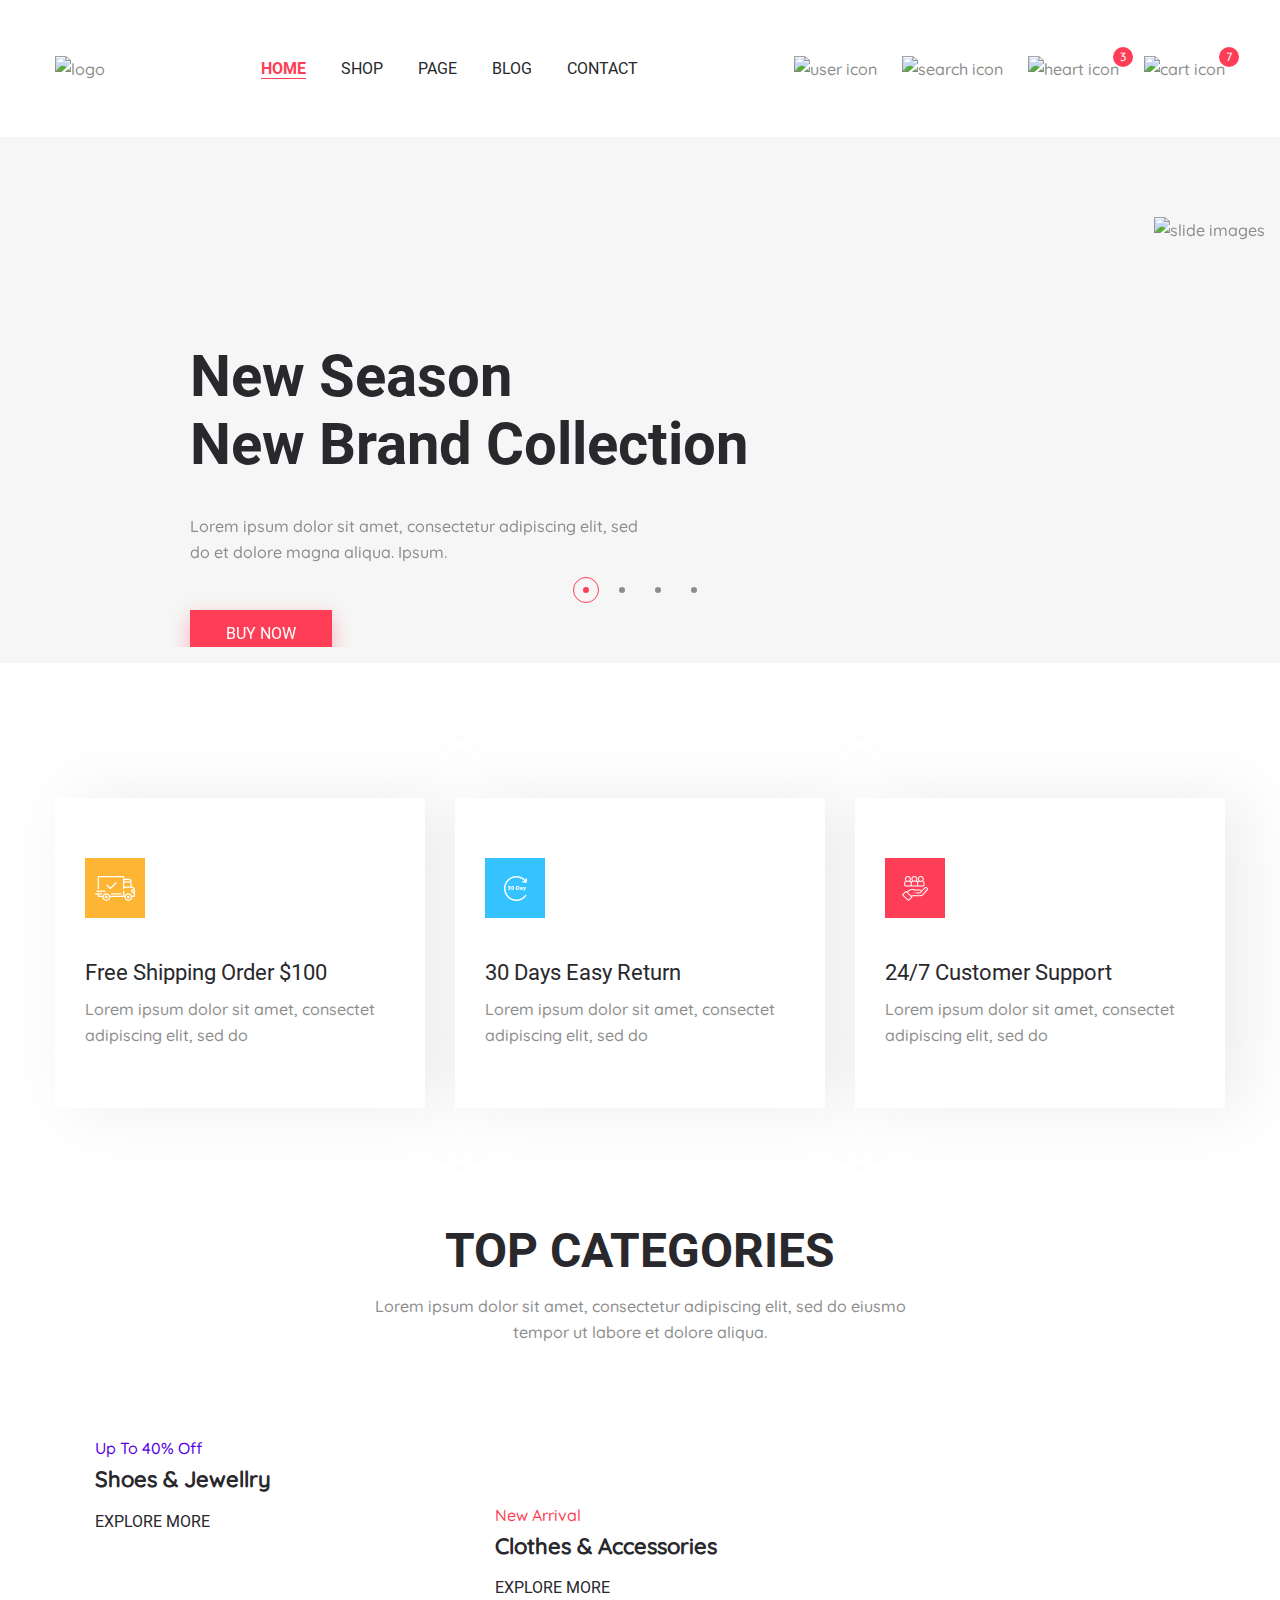
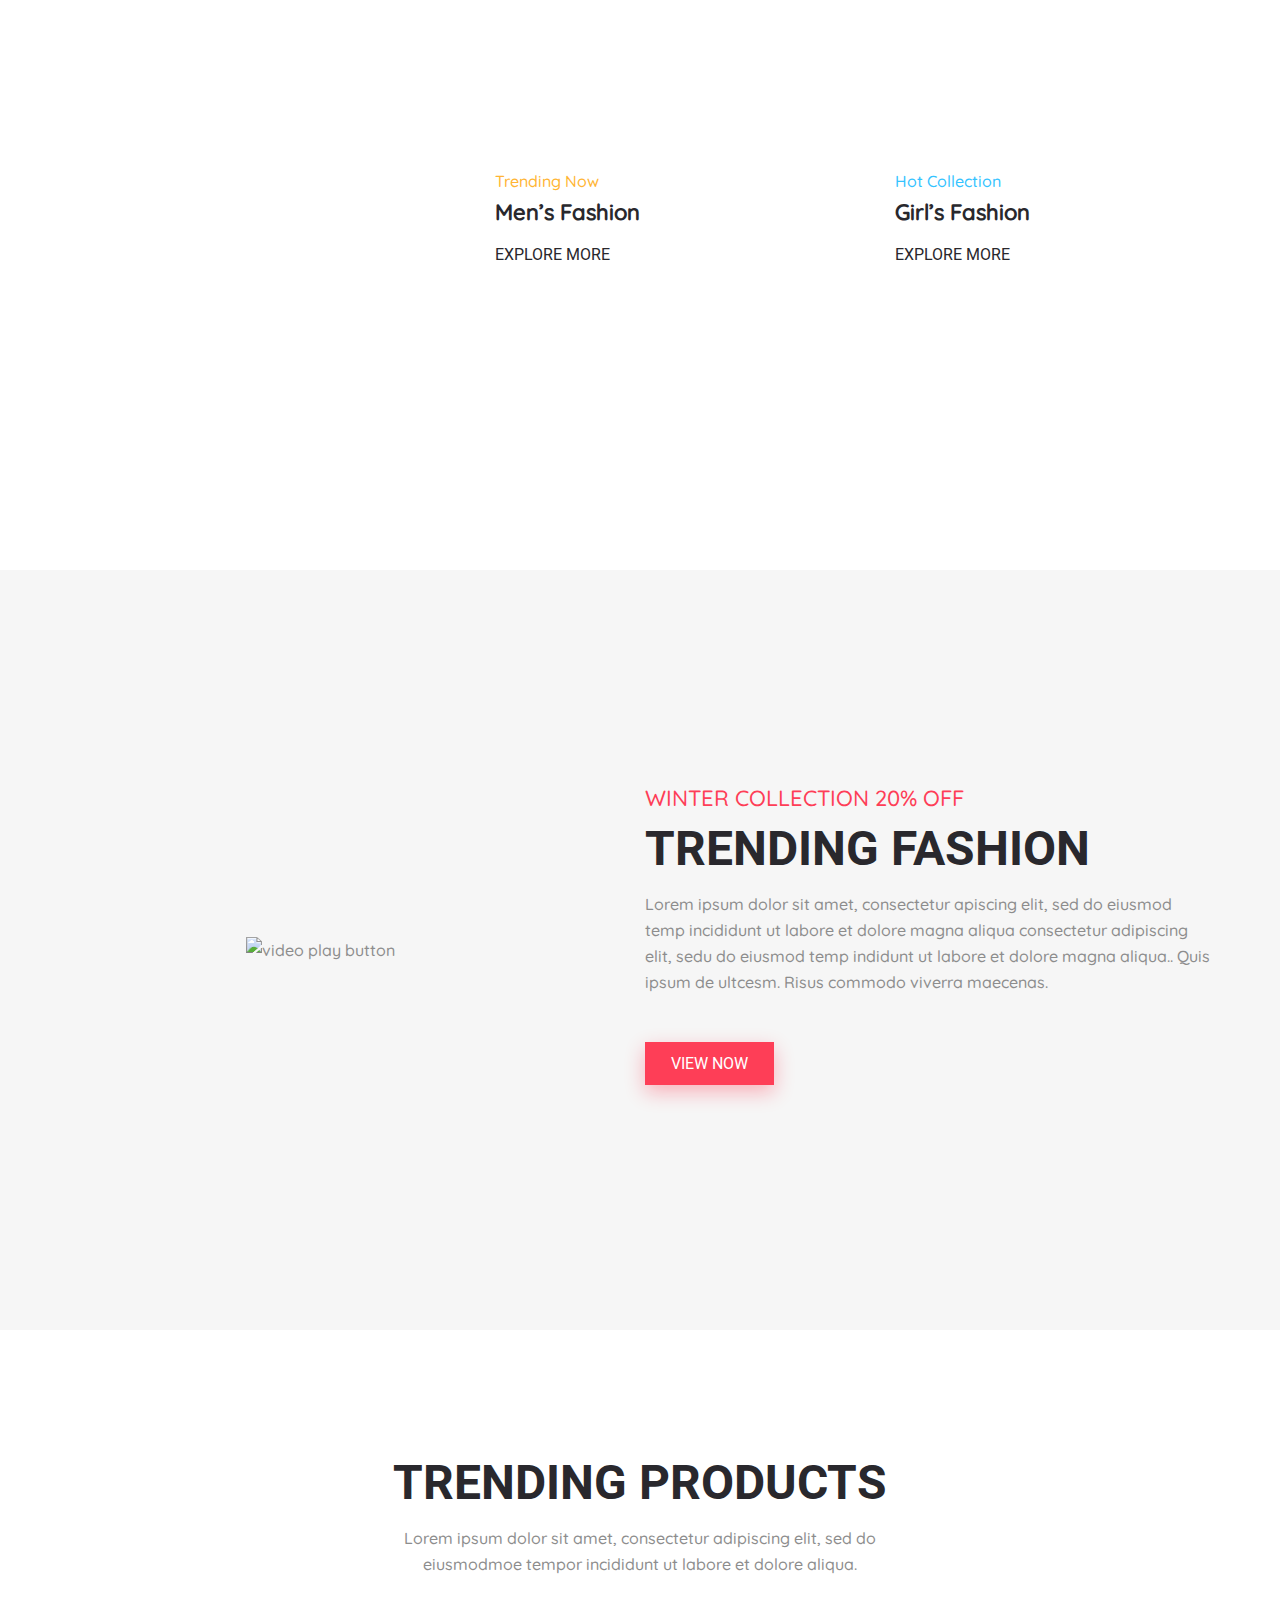
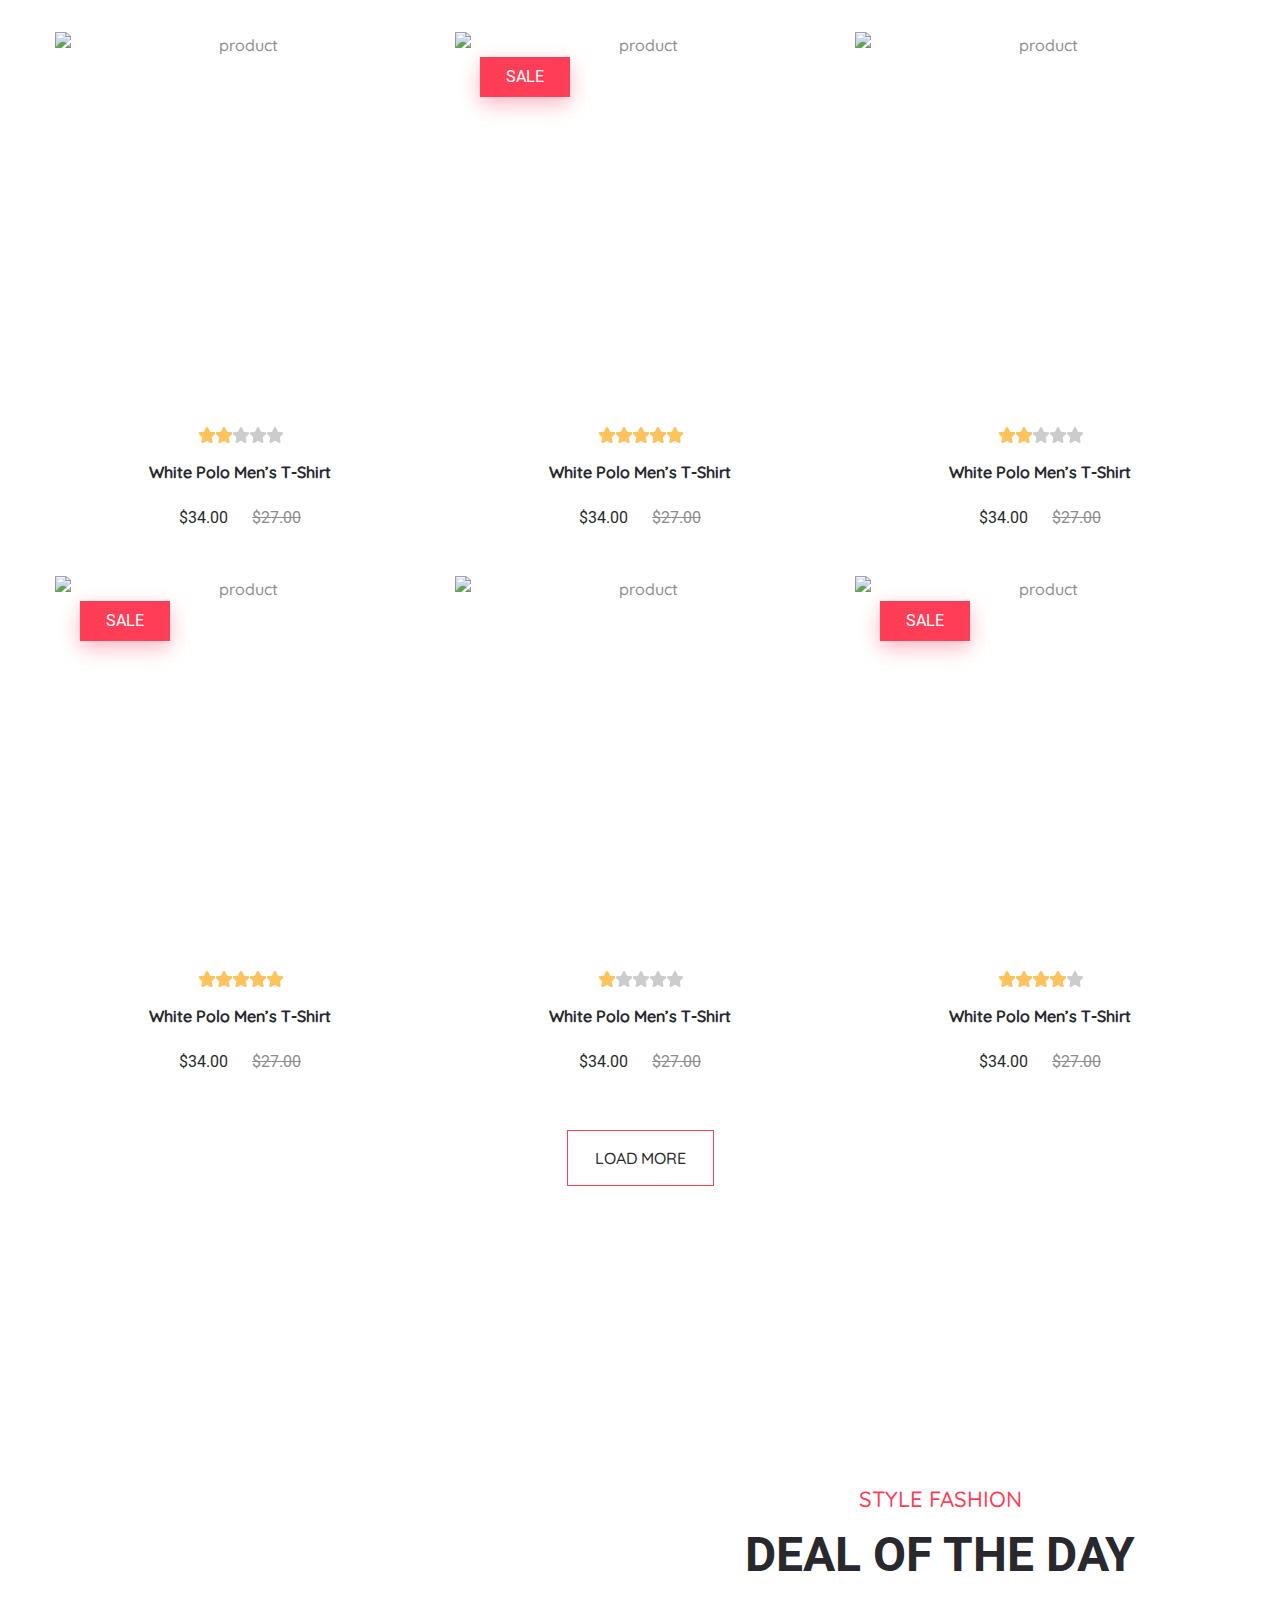
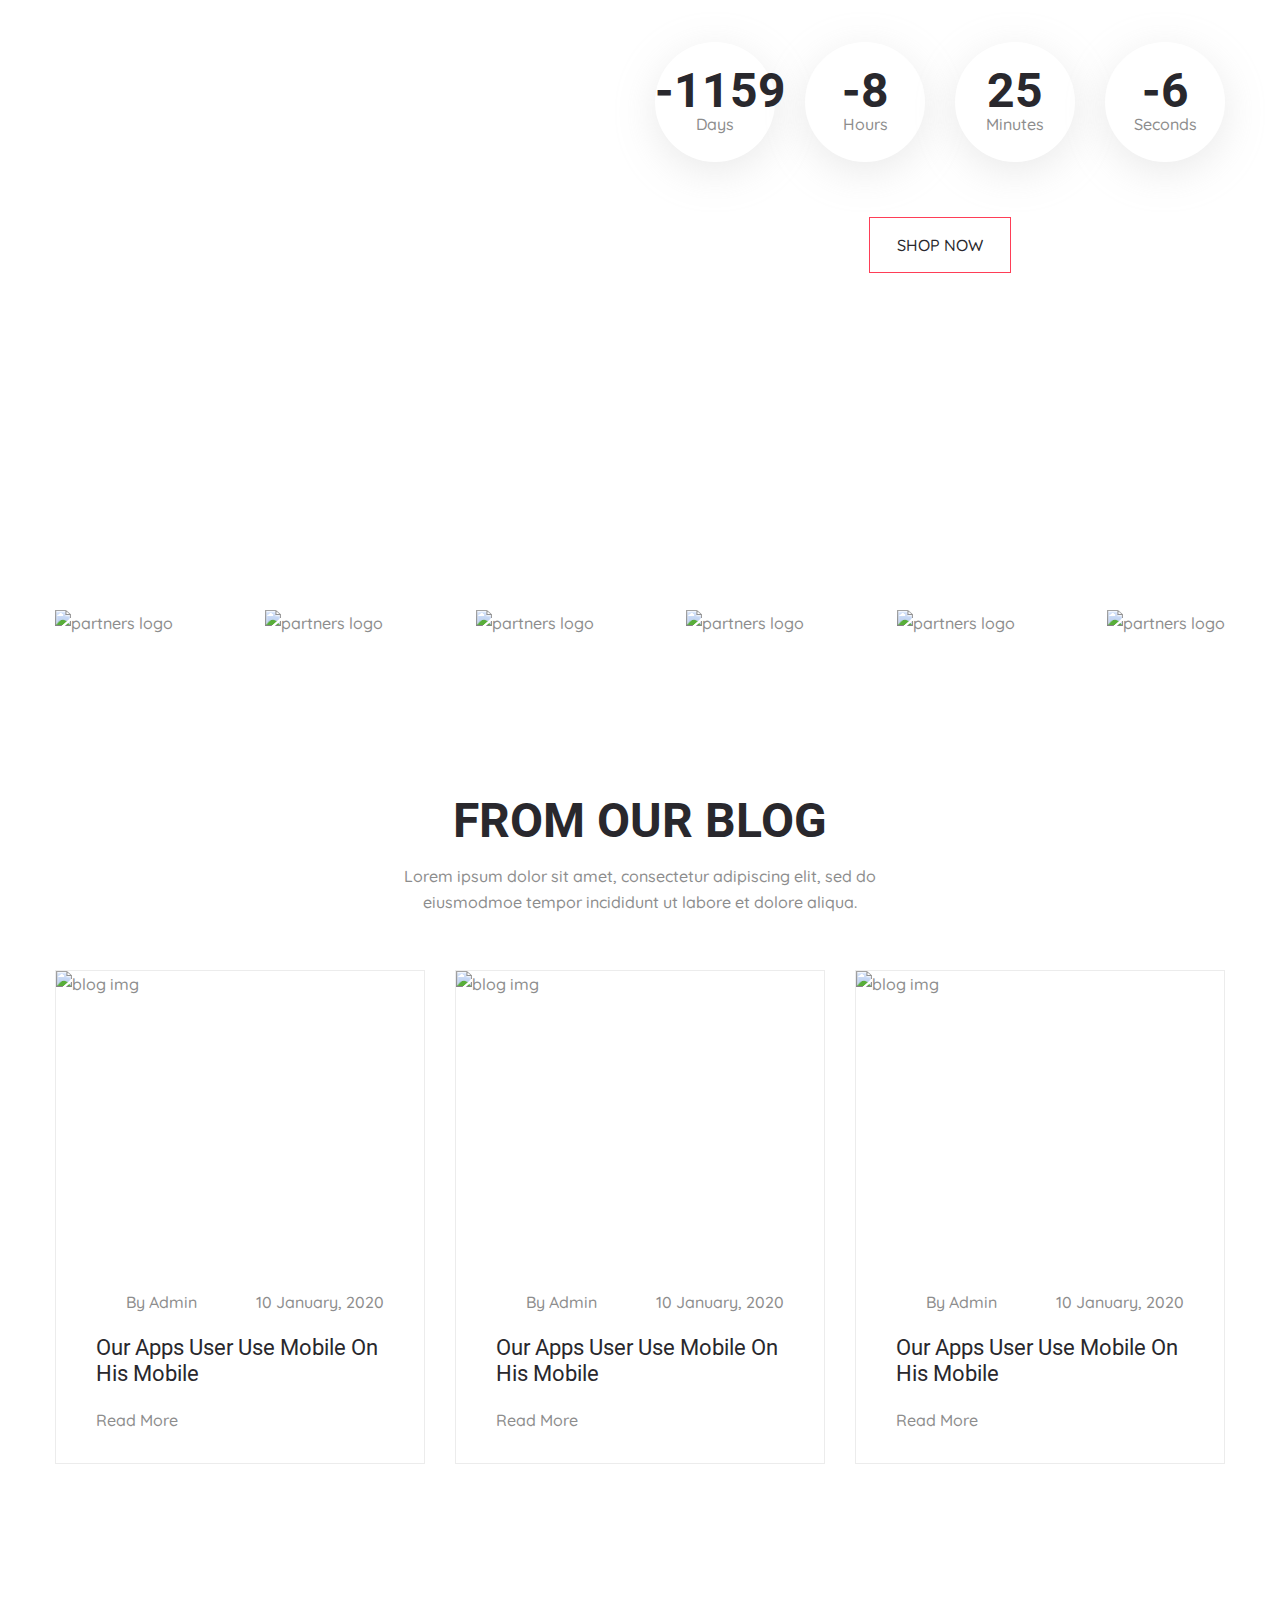
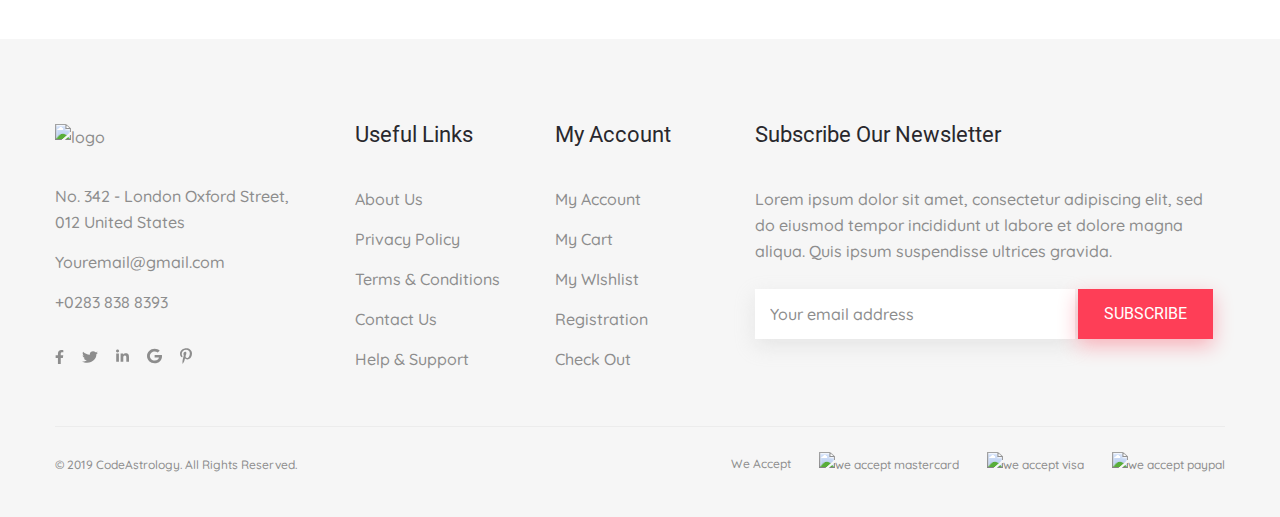
==== index.html @ f3ef9770 "Add files" ====
<!DOCTYPE html>
<html lang="en">

<head>
  <meta charset="UTF-8">
  <meta http-equiv="X-UA-Compatible" content="IE=edge">
  <meta name="viewport" content="width=device-width, initial-scale=1.0">
  <title>Document</title>
  <link rel="stylesheet" href="css/index.min.css">
</head>

<body>

  <header class="header">
  <div class="container">
    <div class="header__inner">
      <a class="logo" href="#">
        <img class="logo__img" src="images/logo.png" alt="logo">
      </a>
      <nav class="menu">
      <button class="menu__btn">
      <span></span>
      </button>
        <ul class="menu__list">
          <li class="menu__list-item">
            <a class="menu__list-link menu__list-link--active" href="#">HOME</a>
          </li>
          <li class="menu__list-item">
            <a class="menu__list-link" href="#">SHOP</a>
          </li>
          <li class="menu__list-item">
            <a class="menu__list-link" href="#">PAGE</a>
          </li>
          <li class="menu__list-item">
            <a class="menu__list-link" href="#">BLOG</a>
          </li>
          <li class="menu__list-item">
            <a class="menu__list-link" href="#">CONTACT</a>
          </li>
        </ul>
      </nav>
      <div class="user-nav">
        <a class="user-nav__link" href="#">
          <img class="user-nav__link-img" src="images/icon/user.svg" alt="user icon">
        </a>
        <a class="user-nav__link" href="#">
          <img class="user-nav__link-img" src="images/icon/search.svg" alt="search icon">
        </a>
        <a class="user-nav__link" href="#">
          <img class="user-nav__link-img" src="images/icon/heart.svg" alt="heart icon">
          <span class="user-nav__num">3</span>
        </a>
        <a class="user-nav__link" href="#">
          <img class="user-nav__link-img" src="images/icon/cart.svg" alt="cart icon">
          <span class="user-nav__num">7</span>
        </a>
      </div>
    </div>
  </div>
</header>
 

  
  <main class="main">
     <section class="top-slider">
      <div class="container top-slider__container">
        <div class="top-slider__inner">
          <div class="top-slider__item">
            <div class="top-slider__content">
              <h3 class="top-slider__title">
                New Season<br>
                New Brand Collection
              </h3>
              <p class="top-slider__text">
                Lorem ipsum dolor sit amet, consectetur adipiscing elit, sed do
                et dolore magna aliqua. Ipsum.
              </p>
              <a class="top-slider__link " href="#">
                BUY NOW
              </a>
            </div>
            <img class="top-slider__img" src="images/slider/foto.png" alt="slide images">
          </div>
          <div class="top-slider__item">
            <div class="top-slider__content">
              <h3 class="top-slider__title">
                New Season<br>
                New Brand Collection
              </h3>
              <p class="top-slider__text">
                Lorem ipsum dolor sit amet, consectetur adipiscing elit, sed do
                et dolore magna aliqua. Ipsum.
              </p>
              <a class="top-slider__link " href="#">
                BUY NOW
              </a>
            </div>
            <img class="top-slider__img" src="images/slider/foto.png" alt="slide images">
          </div>
          <div class="top-slider__item">
            <div class="top-slider__content">
              <h3 class="top-slider__title">
                New Season<br>
                New Brand Collection
              </h3>
              <p class="top-slider__text">
                Lorem ipsum dolor sit amet, consectetur adipiscing elit, sed do
                et dolore magna aliqua. Ipsum.
              </p>
              <a class="top-slider__link " href="#">
                BUY NOW
              </a>
            </div>
            <img class="top-slider__img" src="images/slider/foto.png" alt="slide images">
          </div>
          <div class="top-slider__item">
            <div class="top-slider__content">
              <h3 class="top-slider__title">
                New Season<br>
                New Brand Collection
              </h3>
              <p class="top-slider__text">
                Lorem ipsum dolor sit amet, consectetur adipiscing elit, sed do
                et dolore magna aliqua. Ipsum.
              </p>
              <a class="top-slider__link " href="#">
                BUY NOW
              </a>
            </div>
            <img class="top-slider__img" src="images/slider/foto.png" alt="slide images">
          </div>
        </div>
      </div>
    </section>
    <section class="categories-info">
      <div class="categories-info__inner">
        <div class="container">
          <div class="info">
            <div class="info__item">
              <svg width="60px" height="60px">
                <path fill-rule="evenodd" fill="rgb(255, 181, 52)"
                  d="M-0.000,-0.000 L60.000,-0.000 L60.000,60.000 L-0.000,60.000 L-0.000,-0.000 Z" />
                <path fill-rule="evenodd" fill="rgb(255, 255, 255)"
                  d="M36.011,35.162 C36.357,35.162 36.637,35.439 36.637,35.781 C36.637,36.123 36.357,36.400 36.011,36.400 L26.657,36.400 C26.312,36.400 26.031,36.123 26.031,35.781 C26.031,35.439 26.312,35.162 26.657,35.162 L36.011,35.162 ZM25.321,31.119 C25.161,31.119 25.001,31.058 24.878,30.937 L21.538,27.637 C21.293,27.395 21.293,27.003 21.538,26.761 C21.782,26.519 22.179,26.519 22.424,26.761 L25.321,29.625 L30.891,24.121 C31.136,23.879 31.532,23.879 31.777,24.121 C32.022,24.363 32.022,24.755 31.777,24.996 L25.764,30.937 C25.642,31.058 25.481,31.119 25.321,31.119 ZM49.373,39.041 L47.325,39.041 C47.326,39.054 47.327,39.068 47.327,39.082 C47.327,41.243 45.547,43.001 43.360,43.001 C41.172,43.001 39.393,41.243 39.393,39.082 C39.393,39.068 39.394,39.054 39.394,39.041 L25.278,39.041 C25.279,39.054 25.280,39.068 25.280,39.082 C25.280,41.243 23.500,43.001 21.313,43.001 C19.125,43.001 17.346,41.243 17.346,39.082 C17.346,39.068 17.347,39.054 17.347,39.041 L13.964,39.041 C13.250,39.041 12.669,38.467 12.669,37.761 L12.669,36.400 L10.623,36.400 C10.277,36.400 9.997,36.123 9.997,35.781 C9.997,35.439 10.277,35.162 10.623,35.162 L16.636,35.162 C16.982,35.162 17.262,35.439 17.262,35.781 C17.262,36.123 16.982,36.400 16.636,36.400 L13.922,36.400 L13.922,37.761 C13.922,37.785 13.941,37.803 13.964,37.803 L17.564,37.803 C18.102,36.268 19.579,35.162 21.313,35.162 C23.047,35.162 24.524,36.268 25.061,37.803 L38.057,37.803 L38.057,33.140 C38.057,32.799 38.337,32.522 38.683,32.522 C39.029,32.522 39.310,32.799 39.310,33.140 L39.310,37.803 L39.611,37.803 C40.149,36.268 41.626,35.162 43.360,35.162 C45.094,35.162 46.571,36.268 47.109,37.803 L48.746,37.803 L48.746,35.080 L48.036,35.080 C46.954,35.080 46.074,34.210 46.074,33.140 L46.074,31.820 C46.074,31.478 46.354,31.201 46.700,31.201 L48.648,31.201 C48.383,30.389 47.611,29.799 46.702,29.798 C46.701,29.798 46.700,29.798 46.700,29.798 C46.699,29.798 46.699,29.798 46.698,29.798 L39.310,29.798 L39.310,30.500 C39.310,30.842 39.029,31.119 38.683,31.119 C38.337,31.119 38.057,30.842 38.057,30.500 L38.057,19.277 C38.057,19.255 38.038,19.236 38.015,19.236 L13.964,19.236 C13.941,19.236 13.922,19.255 13.922,19.277 L13.922,30.499 C13.922,30.842 13.641,31.119 13.296,31.119 C12.950,31.119 12.669,30.842 12.669,30.499 L12.669,19.277 C12.669,18.572 13.250,17.998 13.964,17.998 L38.015,17.998 C38.729,17.998 39.310,18.572 39.310,19.277 L39.310,20.639 L44.028,20.639 C45.478,20.639 46.659,21.805 46.659,23.239 L46.659,23.898 C46.659,24.196 46.446,24.444 46.163,24.504 L47.199,28.597 C48.782,28.836 49.999,30.190 49.999,31.820 L49.999,38.422 C49.999,38.763 49.719,39.041 49.373,39.041 ZM21.313,36.400 C19.816,36.400 18.599,37.603 18.599,39.082 C18.599,40.561 19.816,41.763 21.313,41.763 C22.809,41.763 24.027,40.561 24.027,39.082 C24.027,37.603 22.809,36.400 21.313,36.400 ZM43.360,36.400 C41.863,36.400 40.646,37.603 40.646,39.082 C40.646,40.561 41.863,41.763 43.360,41.763 C44.856,41.763 46.074,40.561 46.074,39.082 C46.074,37.603 44.856,36.400 43.360,36.400 ZM45.406,23.239 C45.406,22.487 44.788,21.877 44.028,21.877 L39.310,21.877 L39.310,23.279 L45.406,23.279 L45.406,23.239 ZM44.875,24.517 L39.310,24.517 L39.310,28.561 L45.898,28.561 L44.875,24.517 ZM48.746,32.439 L47.327,32.439 L47.327,33.140 C47.327,33.527 47.645,33.842 48.036,33.842 L48.746,33.842 L48.746,32.439 ZM43.360,40.361 C42.646,40.361 42.065,39.787 42.065,39.082 C42.065,38.376 42.646,37.803 43.360,37.803 C44.074,37.803 44.654,38.376 44.654,39.082 C44.654,39.787 44.074,40.361 43.360,40.361 ZM21.313,40.361 C20.599,40.361 20.018,39.787 20.018,39.082 C20.018,38.376 20.599,37.803 21.313,37.803 C22.027,37.803 22.607,38.376 22.607,39.082 C22.607,39.787 22.027,40.361 21.313,40.361 ZM20.603,33.140 C20.603,33.482 20.322,33.760 19.977,33.760 L11.959,33.760 C11.613,33.760 11.333,33.482 11.333,33.140 C11.333,32.799 11.613,32.522 11.959,32.522 L19.977,32.522 C20.322,32.522 20.603,32.799 20.603,33.140 Z" />
              </svg>
              <h5 class="info__item-title">
                Free Shipping Order $100
              </h5>
              <p class="info__item-text">
                Lorem ipsum dolor sit amet, consectet adipiscing elit, sed do
              </p>
            </div>
            <div class="info__item">
              <svg width="60px" height="60px">
                <path fill-rule="evenodd" fill="rgb(52, 195, 255)"
                  d="M-0.000,-0.000 L60.000,-0.000 L60.000,60.000 L-0.000,60.000 L-0.000,-0.000 Z" />
                <path fill-rule="evenodd" fill="rgb(255, 255, 255)"
                  d="M25.707,30.720 C25.707,31.424 25.050,31.834 24.096,31.834 C23.549,31.834 23.094,31.701 22.853,31.546 L23.067,30.776 C23.214,30.848 23.620,31.020 24.014,31.020 C24.370,31.020 24.622,30.914 24.622,30.654 C24.622,30.388 24.321,30.244 23.998,30.244 L23.538,30.244 L23.538,29.507 L23.981,29.507 C24.222,29.507 24.535,29.429 24.535,29.197 C24.535,29.025 24.359,28.909 24.025,28.909 C23.680,28.909 23.308,29.064 23.165,29.142 L22.946,28.399 C23.198,28.244 23.697,28.100 24.255,28.100 C25.077,28.100 25.587,28.488 25.587,29.025 C25.587,29.413 25.373,29.712 24.891,29.867 L24.891,29.878 C25.335,29.933 25.707,30.255 25.707,30.720 ZM27.684,31.834 C26.616,31.834 26.189,30.953 26.189,29.967 C26.189,28.986 26.616,28.100 27.690,28.100 C28.764,28.100 29.191,28.986 29.191,29.967 C29.191,30.953 28.764,31.834 27.690,31.834 L27.684,31.834 ZM28.161,29.967 C28.161,29.202 27.975,28.859 27.690,28.859 C27.405,28.859 27.219,29.202 27.219,29.967 C27.219,30.731 27.405,31.080 27.690,31.080 L27.695,31.080 C27.975,31.080 28.161,30.731 28.161,29.967 ZM31.974,31.812 C31.426,31.812 31.081,31.779 30.878,31.746 L30.878,28.083 C31.234,28.028 31.700,28.000 32.176,28.000 C32.954,28.000 33.431,28.116 33.836,28.377 C34.269,28.653 34.570,29.108 34.570,29.790 C34.570,30.565 34.252,31.036 33.891,31.314 C33.436,31.662 32.751,31.812 31.974,31.812 ZM32.275,28.792 C32.083,28.792 31.968,28.809 31.913,28.820 L31.913,30.997 C31.974,31.009 32.078,31.009 32.154,31.009 C32.910,31.020 33.464,30.660 33.464,29.845 C33.464,29.103 32.943,28.792 32.275,28.792 ZM36.137,29.668 C35.835,29.668 35.496,29.784 35.320,29.883 L35.140,29.230 C35.315,29.136 35.715,28.975 36.317,28.975 C37.243,28.975 37.638,29.446 37.638,30.177 L37.638,31.092 C37.638,31.380 37.654,31.645 37.682,31.768 L36.750,31.768 L36.695,31.535 L36.674,31.535 C36.476,31.757 36.191,31.834 35.885,31.834 C35.293,31.834 34.942,31.419 34.942,30.976 C34.942,30.244 35.589,29.906 36.608,29.906 L36.608,29.889 C36.608,29.790 36.542,29.668 36.137,29.668 ZM35.967,30.875 C35.967,31.031 36.071,31.120 36.263,31.120 C36.422,31.120 36.586,30.997 36.630,30.837 C36.641,30.792 36.641,30.737 36.641,30.687 L36.641,30.538 C36.186,30.538 35.967,30.654 35.967,30.875 ZM37.928,29.041 L39.084,29.041 L39.440,30.222 C39.484,30.377 39.538,30.598 39.577,30.731 L39.599,30.731 C39.637,30.587 39.681,30.366 39.714,30.222 L39.982,29.041 L41.111,29.041 L40.541,30.598 C40.042,31.978 39.747,32.372 39.451,32.616 C39.122,32.887 38.771,32.976 38.481,32.998 L38.289,32.123 C38.382,32.117 38.498,32.089 38.624,32.045 C38.760,32.000 38.908,31.879 38.974,31.801 C39.007,31.763 39.029,31.712 39.029,31.673 C39.029,31.640 39.023,31.596 38.985,31.513 L37.928,29.041 ZM41.692,24.719 L37.458,24.407 L37.564,22.940 L39.415,23.077 C37.361,20.795 34.450,19.470 31.358,19.470 C25.346,19.470 20.454,24.417 20.454,30.498 C20.454,36.580 25.346,41.528 31.358,41.528 C34.994,41.528 38.379,39.698 40.416,36.632 L41.623,37.453 C39.316,40.926 35.479,42.999 31.358,42.999 C24.544,42.999 19.000,37.392 19.000,30.498 C19.000,23.606 24.544,17.998 31.358,17.998 C34.832,17.998 38.104,19.472 40.428,22.016 L40.549,20.331 L42.000,20.438 L41.692,24.719 Z" />
              </svg>
              <h5 class="info__item-title">
                30 Days Easy Return
              </h5>
              <p class="info__item-text">
                Lorem ipsum dolor sit amet, consectet adipiscing elit, sed do
              </p>
            </div>
            <div class="info__item">
              <svg width="60px" height="60px">
                <path fill-rule="evenodd" fill="rgb(254, 62, 87)"
                  d="M0.000,-0.000 L60.000,-0.000 L60.000,60.000 L0.000,60.000 L0.000,-0.000 Z" />
                <path fill-rule="evenodd" fill="rgb(255, 255, 255)"
                  d="M42.495,32.209 L38.346,36.974 C38.155,37.194 37.936,37.389 37.694,37.553 C37.688,37.556 37.682,37.560 37.677,37.563 C37.001,37.985 36.152,38.199 35.151,38.199 L28.995,38.199 C28.571,38.199 28.143,38.222 27.721,38.271 L27.025,38.347 L27.329,38.636 C27.426,38.727 27.483,38.854 27.485,38.986 C27.488,39.119 27.435,39.251 27.339,39.346 L23.846,42.846 C23.745,42.946 23.612,42.997 23.479,42.997 C23.352,42.997 23.226,42.951 23.127,42.859 L17.161,37.313 C17.063,37.221 17.006,37.095 17.003,36.962 C17.000,36.829 17.051,36.700 17.146,36.605 L20.673,33.029 C20.768,32.933 20.902,32.877 21.039,32.876 C21.041,32.876 21.041,32.876 21.043,32.876 C21.176,32.876 21.305,32.927 21.401,33.018 L22.126,33.706 C22.404,33.323 22.845,32.801 23.448,32.319 C24.932,31.137 26.688,30.774 28.526,31.271 C29.231,31.461 29.975,31.557 30.738,31.557 L34.784,31.557 C35.373,31.557 35.893,31.784 36.248,32.197 C36.321,32.281 36.387,32.372 36.444,32.468 L39.334,29.676 C39.757,29.262 40.325,29.052 40.932,29.082 C41.465,29.109 41.995,29.326 42.384,29.676 C43.160,30.376 43.205,31.393 42.495,32.209 ZM21.055,34.082 L18.239,36.936 L23.466,41.796 L26.251,39.006 L21.055,34.082 ZM41.691,30.411 C41.275,30.036 40.531,29.920 40.056,30.384 L36.727,33.601 C36.712,34.081 36.543,34.531 36.245,34.873 C35.887,35.284 35.363,35.511 34.768,35.511 L31.246,35.511 C30.963,35.511 30.734,35.288 30.734,35.011 C30.734,34.736 30.963,34.512 31.246,34.512 L34.768,34.512 C35.066,34.512 35.300,34.416 35.465,34.226 C35.618,34.052 35.705,33.799 35.705,33.533 C35.705,33.171 35.511,32.556 34.784,32.556 L30.738,32.556 C29.883,32.556 29.047,32.447 28.253,32.233 C26.727,31.820 25.328,32.110 24.095,33.093 C23.502,33.566 23.092,34.087 22.870,34.409 L26.075,37.446 L27.605,37.278 C28.064,37.226 28.532,37.200 28.995,37.200 L35.151,37.200 C35.949,37.200 36.611,37.041 37.118,36.728 C37.284,36.614 37.435,36.479 37.567,36.328 L41.715,31.562 C42.195,31.012 41.906,30.604 41.691,30.411 ZM29.275,35.499 C29.236,35.508 29.196,35.513 29.157,35.513 C28.926,35.513 28.716,35.357 28.660,35.127 L28.655,35.106 C28.591,34.838 28.762,34.569 29.037,34.507 C29.312,34.444 29.587,34.611 29.651,34.879 L29.656,34.899 C29.720,35.168 29.550,35.436 29.275,35.499 ZM38.315,28.533 L33.332,28.533 C33.060,28.533 32.809,28.448 32.605,28.301 C32.401,28.448 32.150,28.533 31.879,28.533 L26.896,28.533 C26.624,28.533 26.373,28.448 26.169,28.301 C25.964,28.448 25.713,28.533 25.442,28.533 L20.459,28.533 C19.777,28.533 19.221,27.991 19.221,27.324 L19.221,25.056 C19.221,24.037 19.805,23.151 20.680,22.715 C20.256,22.216 20.001,21.576 20.001,20.878 C20.001,19.291 21.324,17.998 22.950,17.998 C24.577,17.998 25.900,19.291 25.900,20.878 C25.900,21.576 25.645,22.216 25.222,22.714 C25.599,22.903 25.923,23.176 26.169,23.507 C26.414,23.176 26.738,22.903 27.116,22.715 C26.692,22.216 26.437,21.576 26.437,20.878 C26.437,19.291 27.760,17.998 29.387,17.998 C31.013,17.998 32.337,19.291 32.337,20.878 C32.337,21.576 32.082,22.216 31.658,22.714 C32.036,22.903 32.359,23.176 32.605,23.507 C32.851,23.176 33.174,22.903 33.552,22.714 C33.128,22.216 32.873,21.576 32.873,20.878 C32.873,19.291 34.197,17.998 35.823,17.998 C37.450,17.998 38.773,19.291 38.773,20.878 C38.773,21.576 38.518,22.216 38.094,22.714 C38.969,23.151 39.553,24.036 39.553,25.055 L39.553,27.324 C39.553,27.991 38.997,28.533 38.315,28.533 ZM22.951,18.997 C21.888,18.997 21.024,19.841 21.024,20.878 C21.024,21.916 21.888,22.760 22.951,22.760 C24.013,22.760 24.878,21.916 24.878,20.878 C24.878,19.841 24.013,18.997 22.951,18.997 ZM25.658,25.055 C25.658,24.253 25.074,23.584 24.279,23.449 C23.879,23.646 23.428,23.759 22.951,23.759 C22.473,23.759 22.022,23.646 21.622,23.449 C20.828,23.584 20.244,24.253 20.244,25.055 L20.244,27.324 C20.244,27.440 20.340,27.535 20.459,27.535 L25.442,27.535 C25.561,27.535 25.658,27.440 25.658,27.324 L25.658,25.055 ZM29.387,18.997 C28.324,18.997 27.460,19.841 27.460,20.878 C27.460,21.916 28.324,22.760 29.387,22.760 C30.450,22.760 31.314,21.916 31.314,20.878 C31.314,19.841 30.450,18.997 29.387,18.997 ZM32.094,25.055 C32.094,24.253 31.510,23.584 30.715,23.449 C30.316,23.646 29.865,23.759 29.387,23.759 C28.909,23.759 28.458,23.646 28.059,23.449 C27.264,23.584 26.680,24.253 26.680,25.055 L26.680,27.324 C26.680,27.440 26.777,27.535 26.896,27.535 L31.879,27.535 C31.997,27.535 32.094,27.440 32.094,27.324 L32.094,25.055 ZM35.823,18.997 C34.761,18.997 33.896,19.841 33.896,20.878 C33.896,21.916 34.761,22.760 35.823,22.760 C36.886,22.760 37.750,21.916 37.750,20.878 C37.750,19.841 36.886,18.997 35.823,18.997 ZM38.530,25.055 C38.530,24.253 37.946,23.584 37.152,23.449 C36.752,23.646 36.301,23.759 35.823,23.759 C35.346,23.759 34.894,23.646 34.495,23.449 C33.700,23.584 33.116,24.253 33.117,25.055 L33.117,27.324 C33.117,27.440 33.213,27.535 33.332,27.535 L38.315,27.535 C38.433,27.535 38.530,27.440 38.530,27.324 L38.530,25.055 Z" />
              </svg>
              <h5 class="info__item-title">
                24/7 Customer Support
              </h5>
              <p class="info__item-text">
                Lorem ipsum dolor sit amet, consectet adipiscing elit, sed do
              </p>
            </div>
          </div>
          <div class="categories">
            <h2 class="title">
              TOP CATEGORIES
            </h2>
            <div class="text">
              Lorem ipsum dolor sit amet, consectetur adipiscing elit, sed do eiusmo tempor ut labore et dolore aliqua.
            </div>
            <div class="categories__items">
              <div class="categories__item" style="background-image: url('images/content/categories/jewellry.jpg');">
                <p class="categories__item-subtitle">
                  Up To 40% Off
                </p>
                <h4 class="categories__item-title">
                  Shoes & Jewellry
                </h4>
                <a class="categories__link" href="#">
                  EXPLORE MORE
                </a>
              </div>
              <div class="categories__item" style="background-image: url('images/content/categories/accessories.jpg');">
                <p class="categories__item-subtitle">
                  New Arrival
                </p>
                <h4 class="categories__item-title">
                  Clothes & Accessories
                </h4>
                <a class="categories__link" href="#">
                  EXPLORE MORE
                </a>
              </div>
              <div class="categories__item" style="background-image: url('images/content/categories/men.jpg');">
                <p class="categories__item-subtitle">
                  Trending Now
                </p>
                <h4 class="categories__item-title">
                  Men’s Fashion
                </h4>
                <a class="categories__link" href="#">
                  EXPLORE MORE
                </a>
              </div>
              <div class="categories__item" style="background-image: url('images/content/categories/girl.jpg');">
                <p class="categories__item-subtitle">
                  Hot Collection
                </p>
                <h4 class="categories__item-title">
                  Girl’s Fashion
                </h4>
                <a class="categories__link" href="#">
                  EXPLORE MORE
                </a>
              </div>
            </div>
          </div>
        </div>
      </div>
    </section>
     <section class="video-fashion">
      <div class="container">
        <div class="video-fashion__inner">
          <div class="video-fashion__popup" style="background-image: url('images/video-fashion.jpg');">
            <a class="video-fashion__play" data-fancybox href="https://www.youtube.com/watch?v=tuPlG1DffnE">
              <img src="images/icon/play-btn.svg" alt="video play button">
            </a>
          </div>
          <div class="video-fashion__content">
            <p class="video-fashion__subtitle">
              Winter Collection 20% Off
            </p>
            <h3 class="title video-fashion__title">
              TRENDING FASHION
            </h3>
            <p class="video-fashion__text">
              Lorem ipsum dolor sit amet, consectetur apiscing elit, sed do eiusmod temp incididunt ut labore et dolore
              magna aliqua
              consectetur adipiscing elit, sedu do eiusmod temp indidunt ut labore et dolore magna aliqua.. Quis ipsum
              de ultcesm.
              Risus commodo viverra maecenas.
            </p>
            <a class="video-fashion__link" href="#">
              View Now
            </a>
          </div>
        </div>
      </div>
    </section>
     <section class="product">
      <div class="container">
        <h3 class="title">
          TRENDING PRODUCTS
        </h3>
        <p class="text">
          Lorem ipsum dolor sit amet, consectetur adipiscing elit, sed do eiusmodmoe tempor incididunt ut labore et
          dolore aliqua.
        </p>

        <div class="product__items">

          <div class="product-item">
            <div class="product-item__img-box">
              <img class="product-item__images" src="images/product/1.jpg" alt="product">
              <div class="product-item__link-box">
                <a class="product-item__link" href="#">
                  <svg width="19px" height="20px">
                    <path fill-rule="evenodd" fill="rgb(41, 40, 45)"
                      d="M18.709,18.219 L14.028,13.269 C15.231,11.813 15.891,9.982 15.891,8.075 C15.891,3.622 12.328,-0.002 7.947,-0.002 C3.568,-0.002 0.005,3.622 0.005,8.075 C0.005,12.529 3.568,16.153 7.947,16.153 C9.591,16.153 11.160,15.649 12.498,14.690 L17.216,19.680 C17.414,19.890 17.678,20.004 17.964,20.004 C18.232,20.004 18.486,19.899 18.680,19.710 C19.093,19.307 19.105,18.639 18.709,18.219 L18.709,18.219 ZM7.947,2.106 C11.185,2.106 13.819,4.785 13.819,8.075 C13.819,11.367 11.185,14.046 7.947,14.046 C4.711,14.046 2.078,11.367 2.078,8.075 C2.078,4.785 4.711,2.106 7.947,2.106 L7.947,2.106 Z" />
                  </svg>
                </a>
                <a class="product-item__link product-item__link--line" href="#">
                  <svg width="16px" height="20px">
                    <path fill-rule="evenodd" fill="rgb(41, 40, 45)"
                      d="M15.999,17.294 L14.854,4.396 C14.830,4.109 14.589,3.892 14.307,3.892 L11.953,3.892 C11.920,1.740 10.163,0.002 8.005,0.002 C5.847,0.002 4.090,1.740 4.057,3.892 L1.703,3.892 C1.417,3.892 1.180,4.109 1.156,4.396 L0.011,17.294 C0.011,17.311 0.007,17.327 0.007,17.343 C0.007,18.812 1.352,20.006 3.007,20.006 L13.003,20.006 C14.658,20.006 16.003,18.812 16.003,17.343 C16.003,17.327 16.003,17.311 15.999,17.294 L15.999,17.294 ZM8.005,1.106 C9.554,1.106 10.817,2.350 10.849,3.892 L5.161,3.892 C5.193,2.350 6.456,1.106 8.005,1.106 L8.005,1.106 ZM13.003,18.902 L3.007,18.902 C1.969,18.902 1.127,18.215 1.111,17.368 L2.206,5.001 L4.053,5.001 L4.053,6.678 C4.053,6.985 4.298,7.230 4.605,7.230 C4.911,7.230 5.157,6.985 5.157,6.678 L5.157,5.001 L10.849,5.001 L10.849,6.678 C10.849,6.985 11.095,7.230 11.401,7.230 C11.708,7.230 11.953,6.985 11.953,6.678 L11.953,5.001 L13.800,5.001 L14.899,17.368 C14.883,18.215 14.037,18.902 13.003,18.902 L13.003,18.902 Z" />
                  </svg>
                </a>
                <a class="product-item__link" href="#">
                  <svg width="23px" height="20px">
                    <path fill-rule="evenodd" fill="rgb(41, 40, 45)"
                      d="M16.894,-0.001 C14.470,-0.001 12.935,1.423 12.074,2.618 C11.851,2.929 11.661,3.239 11.501,3.532 C11.342,3.239 11.152,2.929 10.928,2.618 C10.068,1.423 8.533,-0.001 6.108,-0.001 C4.384,-0.001 2.810,0.697 1.675,1.964 C0.593,3.172 -0.004,4.791 -0.004,6.521 C-0.004,8.405 0.744,10.157 2.349,12.034 C3.783,13.713 5.847,15.443 8.236,17.447 C9.127,18.193 10.047,18.965 11.028,19.809 L11.057,19.834 C11.184,19.944 11.343,19.999 11.501,19.999 C11.660,19.999 11.818,19.944 11.945,19.834 L11.975,19.809 C12.955,18.965 13.876,18.193 14.766,17.447 C17.156,15.443 19.219,13.713 20.653,12.034 C22.258,10.157 23.006,8.405 23.006,6.521 C23.006,4.791 22.410,3.172 21.327,1.964 C20.192,0.696 18.618,-0.001 16.894,-0.001 ZM13.892,16.437 C13.124,17.080 12.334,17.743 11.501,18.455 C10.668,17.743 9.878,17.081 9.111,16.437 C4.434,12.516 1.345,9.926 1.345,6.521 C1.345,5.114 1.821,3.806 2.687,2.840 C3.562,1.863 4.777,1.325 6.108,1.325 C7.957,1.325 9.151,2.445 9.828,3.385 C10.435,4.228 10.752,5.078 10.860,5.404 C10.951,5.677 11.209,5.862 11.501,5.862 C11.793,5.862 12.052,5.677 12.142,5.404 C12.250,5.078 12.567,4.228 13.174,3.385 C13.851,2.445 15.046,1.325 16.894,1.325 C18.225,1.325 19.440,1.863 20.316,2.840 C21.181,3.806 21.658,5.114 21.658,6.521 C21.658,9.926 18.568,12.516 13.892,16.437 Z" />
                  </svg>
                </a>

              </div>
            </div>
            <div class="product-item__wrapper-box">
              <div class="product-item__box">
                <div class="star" data-rateyo-rating="2"></div>
                <h4 class="product-item__title">
                  White Polo Men’s T-Shirt
                </h4>
                <div class="product-item__price">
                  <div class="product-item__new-price">
                    $34.00
                  </div>
                  <div class="product-item__old-price">
                    $27.00
                  </div>
                </div>
              </div>

              <div class="product-item__content-box">
                <p class="product-item__text">
                  Lorem ipsum dolor sit amet, adipiscing elit, sed de eusmod utlitoi labore et dolore magna aliqua.
                </p>
                <button class="product-item__btn">
                  Add to cart
                </button>
              </div>
            </div>
          </div>

          <div class="product-item product-item--sale">
            <div class="product-item__img-box">
              <img class="product-item__images" src="images/product/2.jpg" alt="product">
              <div class="product-item__link-box">
                <a class="product-item__link" href="#">
                  <svg width="19px" height="20px">
                    <path fill-rule="evenodd" fill="rgb(41, 40, 45)"
                      d="M18.709,18.219 L14.028,13.269 C15.231,11.813 15.891,9.982 15.891,8.075 C15.891,3.622 12.328,-0.002 7.947,-0.002 C3.568,-0.002 0.005,3.622 0.005,8.075 C0.005,12.529 3.568,16.153 7.947,16.153 C9.591,16.153 11.160,15.649 12.498,14.690 L17.216,19.680 C17.414,19.890 17.678,20.004 17.964,20.004 C18.232,20.004 18.486,19.899 18.680,19.710 C19.093,19.307 19.105,18.639 18.709,18.219 L18.709,18.219 ZM7.947,2.106 C11.185,2.106 13.819,4.785 13.819,8.075 C13.819,11.367 11.185,14.046 7.947,14.046 C4.711,14.046 2.078,11.367 2.078,8.075 C2.078,4.785 4.711,2.106 7.947,2.106 L7.947,2.106 Z" />
                  </svg>
                </a>
                <a class="product-item__link product-item__link--line" href="#">
                  <svg width="16px" height="20px">
                    <path fill-rule="evenodd" fill="rgb(41, 40, 45)"
                      d="M15.999,17.294 L14.854,4.396 C14.830,4.109 14.589,3.892 14.307,3.892 L11.953,3.892 C11.920,1.740 10.163,0.002 8.005,0.002 C5.847,0.002 4.090,1.740 4.057,3.892 L1.703,3.892 C1.417,3.892 1.180,4.109 1.156,4.396 L0.011,17.294 C0.011,17.311 0.007,17.327 0.007,17.343 C0.007,18.812 1.352,20.006 3.007,20.006 L13.003,20.006 C14.658,20.006 16.003,18.812 16.003,17.343 C16.003,17.327 16.003,17.311 15.999,17.294 L15.999,17.294 ZM8.005,1.106 C9.554,1.106 10.817,2.350 10.849,3.892 L5.161,3.892 C5.193,2.350 6.456,1.106 8.005,1.106 L8.005,1.106 ZM13.003,18.902 L3.007,18.902 C1.969,18.902 1.127,18.215 1.111,17.368 L2.206,5.001 L4.053,5.001 L4.053,6.678 C4.053,6.985 4.298,7.230 4.605,7.230 C4.911,7.230 5.157,6.985 5.157,6.678 L5.157,5.001 L10.849,5.001 L10.849,6.678 C10.849,6.985 11.095,7.230 11.401,7.230 C11.708,7.230 11.953,6.985 11.953,6.678 L11.953,5.001 L13.800,5.001 L14.899,17.368 C14.883,18.215 14.037,18.902 13.003,18.902 L13.003,18.902 Z" />
                  </svg>
                </a>
                <a class="product-item__link" href="#">
                  <svg width="23px" height="20px">
                    <path fill-rule="evenodd" fill="rgb(41, 40, 45)"
                      d="M16.894,-0.001 C14.470,-0.001 12.935,1.423 12.074,2.618 C11.851,2.929 11.661,3.239 11.501,3.532 C11.342,3.239 11.152,2.929 10.928,2.618 C10.068,1.423 8.533,-0.001 6.108,-0.001 C4.384,-0.001 2.810,0.697 1.675,1.964 C0.593,3.172 -0.004,4.791 -0.004,6.521 C-0.004,8.405 0.744,10.157 2.349,12.034 C3.783,13.713 5.847,15.443 8.236,17.447 C9.127,18.193 10.047,18.965 11.028,19.809 L11.057,19.834 C11.184,19.944 11.343,19.999 11.501,19.999 C11.660,19.999 11.818,19.944 11.945,19.834 L11.975,19.809 C12.955,18.965 13.876,18.193 14.766,17.447 C17.156,15.443 19.219,13.713 20.653,12.034 C22.258,10.157 23.006,8.405 23.006,6.521 C23.006,4.791 22.410,3.172 21.327,1.964 C20.192,0.696 18.618,-0.001 16.894,-0.001 ZM13.892,16.437 C13.124,17.080 12.334,17.743 11.501,18.455 C10.668,17.743 9.878,17.081 9.111,16.437 C4.434,12.516 1.345,9.926 1.345,6.521 C1.345,5.114 1.821,3.806 2.687,2.840 C3.562,1.863 4.777,1.325 6.108,1.325 C7.957,1.325 9.151,2.445 9.828,3.385 C10.435,4.228 10.752,5.078 10.860,5.404 C10.951,5.677 11.209,5.862 11.501,5.862 C11.793,5.862 12.052,5.677 12.142,5.404 C12.250,5.078 12.567,4.228 13.174,3.385 C13.851,2.445 15.046,1.325 16.894,1.325 C18.225,1.325 19.440,1.863 20.316,2.840 C21.181,3.806 21.658,5.114 21.658,6.521 C21.658,9.926 18.568,12.516 13.892,16.437 Z" />
                  </svg>
                </a>

              </div>
            </div>
            <div class="product-item__wrapper-box">
              <div class="product-item__box">
                <div class="star" data-rateyo-rating="5"></div>
                <h4 class="product-item__title">
                  White Polo Men’s T-Shirt
                </h4>
                <div class="product-item__price">
                  <div class="product-item__new-price">
                    $34.00
                  </div>
                  <div class="product-item__old-price">
                    $27.00
                  </div>
                </div>
              </div>

              <div class="product-item__content-box">
                <p class="product-item__text">
                  Lorem ipsum dolor sit amet, adipiscing elit, sed de eusmod utlitoi labore et dolore magna aliqua.
                </p>
                <button class="product-item__btn">
                  Add to cart
                </button>
              </div>
            </div>
          </div>

          <div class="product-item">
            <div class="product-item__img-box">
              <img class="product-item__images" src="images/product/3.jpg" alt="product">
              <div class="product-item__link-box">
                <a class="product-item__link" href="#">
                  <svg width="19px" height="20px">
                    <path fill-rule="evenodd" fill="rgb(41, 40, 45)"
                      d="M18.709,18.219 L14.028,13.269 C15.231,11.813 15.891,9.982 15.891,8.075 C15.891,3.622 12.328,-0.002 7.947,-0.002 C3.568,-0.002 0.005,3.622 0.005,8.075 C0.005,12.529 3.568,16.153 7.947,16.153 C9.591,16.153 11.160,15.649 12.498,14.690 L17.216,19.680 C17.414,19.890 17.678,20.004 17.964,20.004 C18.232,20.004 18.486,19.899 18.680,19.710 C19.093,19.307 19.105,18.639 18.709,18.219 L18.709,18.219 ZM7.947,2.106 C11.185,2.106 13.819,4.785 13.819,8.075 C13.819,11.367 11.185,14.046 7.947,14.046 C4.711,14.046 2.078,11.367 2.078,8.075 C2.078,4.785 4.711,2.106 7.947,2.106 L7.947,2.106 Z" />
                  </svg>
                </a>
                <a class="product-item__link product-item__link--line" href="#">
                  <svg width="16px" height="20px">
                    <path fill-rule="evenodd" fill="rgb(41, 40, 45)"
                      d="M15.999,17.294 L14.854,4.396 C14.830,4.109 14.589,3.892 14.307,3.892 L11.953,3.892 C11.920,1.740 10.163,0.002 8.005,0.002 C5.847,0.002 4.090,1.740 4.057,3.892 L1.703,3.892 C1.417,3.892 1.180,4.109 1.156,4.396 L0.011,17.294 C0.011,17.311 0.007,17.327 0.007,17.343 C0.007,18.812 1.352,20.006 3.007,20.006 L13.003,20.006 C14.658,20.006 16.003,18.812 16.003,17.343 C16.003,17.327 16.003,17.311 15.999,17.294 L15.999,17.294 ZM8.005,1.106 C9.554,1.106 10.817,2.350 10.849,3.892 L5.161,3.892 C5.193,2.350 6.456,1.106 8.005,1.106 L8.005,1.106 ZM13.003,18.902 L3.007,18.902 C1.969,18.902 1.127,18.215 1.111,17.368 L2.206,5.001 L4.053,5.001 L4.053,6.678 C4.053,6.985 4.298,7.230 4.605,7.230 C4.911,7.230 5.157,6.985 5.157,6.678 L5.157,5.001 L10.849,5.001 L10.849,6.678 C10.849,6.985 11.095,7.230 11.401,7.230 C11.708,7.230 11.953,6.985 11.953,6.678 L11.953,5.001 L13.800,5.001 L14.899,17.368 C14.883,18.215 14.037,18.902 13.003,18.902 L13.003,18.902 Z" />
                  </svg>
                </a>
                <a class="product-item__link" href="#">
                  <svg width="23px" height="20px">
                    <path fill-rule="evenodd" fill="rgb(41, 40, 45)"
                      d="M16.894,-0.001 C14.470,-0.001 12.935,1.423 12.074,2.618 C11.851,2.929 11.661,3.239 11.501,3.532 C11.342,3.239 11.152,2.929 10.928,2.618 C10.068,1.423 8.533,-0.001 6.108,-0.001 C4.384,-0.001 2.810,0.697 1.675,1.964 C0.593,3.172 -0.004,4.791 -0.004,6.521 C-0.004,8.405 0.744,10.157 2.349,12.034 C3.783,13.713 5.847,15.443 8.236,17.447 C9.127,18.193 10.047,18.965 11.028,19.809 L11.057,19.834 C11.184,19.944 11.343,19.999 11.501,19.999 C11.660,19.999 11.818,19.944 11.945,19.834 L11.975,19.809 C12.955,18.965 13.876,18.193 14.766,17.447 C17.156,15.443 19.219,13.713 20.653,12.034 C22.258,10.157 23.006,8.405 23.006,6.521 C23.006,4.791 22.410,3.172 21.327,1.964 C20.192,0.696 18.618,-0.001 16.894,-0.001 ZM13.892,16.437 C13.124,17.080 12.334,17.743 11.501,18.455 C10.668,17.743 9.878,17.081 9.111,16.437 C4.434,12.516 1.345,9.926 1.345,6.521 C1.345,5.114 1.821,3.806 2.687,2.840 C3.562,1.863 4.777,1.325 6.108,1.325 C7.957,1.325 9.151,2.445 9.828,3.385 C10.435,4.228 10.752,5.078 10.860,5.404 C10.951,5.677 11.209,5.862 11.501,5.862 C11.793,5.862 12.052,5.677 12.142,5.404 C12.250,5.078 12.567,4.228 13.174,3.385 C13.851,2.445 15.046,1.325 16.894,1.325 C18.225,1.325 19.440,1.863 20.316,2.840 C21.181,3.806 21.658,5.114 21.658,6.521 C21.658,9.926 18.568,12.516 13.892,16.437 Z" />
                  </svg>
                </a>

              </div>
            </div>
            <div class="product-item__wrapper-box">
              <div class="product-item__box">
                <div class="star" data-rateyo-rating="2"></div>
                <h4 class="product-item__title">
                  White Polo Men’s T-Shirt
                </h4>
                <div class="product-item__price">
                  <div class="product-item__new-price">
                    $34.00
                  </div>
                  <div class="product-item__old-price">
                    $27.00
                  </div>
                </div>
              </div>

              <div class="product-item__content-box">
                <p class="product-item__text">
                  Lorem ipsum dolor sit amet, adipiscing elit, sed de eusmod utlitoi labore et dolore magna aliqua.
                </p>
                <button class="product-item__btn">
                  Add to cart
                </button>
              </div>
            </div>
          </div>

          <div class="product-item product-item--sale">
            <div class="product-item__img-box">
              <img class="product-item__images" src="images/product/4.jpg" alt="product">
              <div class="product-item__link-box">
                <a class="product-item__link" href="#">
                  <svg width="19px" height="20px">
                    <path fill-rule="evenodd" fill="rgb(41, 40, 45)"
                      d="M18.709,18.219 L14.028,13.269 C15.231,11.813 15.891,9.982 15.891,8.075 C15.891,3.622 12.328,-0.002 7.947,-0.002 C3.568,-0.002 0.005,3.622 0.005,8.075 C0.005,12.529 3.568,16.153 7.947,16.153 C9.591,16.153 11.160,15.649 12.498,14.690 L17.216,19.680 C17.414,19.890 17.678,20.004 17.964,20.004 C18.232,20.004 18.486,19.899 18.680,19.710 C19.093,19.307 19.105,18.639 18.709,18.219 L18.709,18.219 ZM7.947,2.106 C11.185,2.106 13.819,4.785 13.819,8.075 C13.819,11.367 11.185,14.046 7.947,14.046 C4.711,14.046 2.078,11.367 2.078,8.075 C2.078,4.785 4.711,2.106 7.947,2.106 L7.947,2.106 Z" />
                  </svg>
                </a>
                <a class="product-item__link product-item__link--line" href="#">
                  <svg width="16px" height="20px">
                    <path fill-rule="evenodd" fill="rgb(41, 40, 45)"
                      d="M15.999,17.294 L14.854,4.396 C14.830,4.109 14.589,3.892 14.307,3.892 L11.953,3.892 C11.920,1.740 10.163,0.002 8.005,0.002 C5.847,0.002 4.090,1.740 4.057,3.892 L1.703,3.892 C1.417,3.892 1.180,4.109 1.156,4.396 L0.011,17.294 C0.011,17.311 0.007,17.327 0.007,17.343 C0.007,18.812 1.352,20.006 3.007,20.006 L13.003,20.006 C14.658,20.006 16.003,18.812 16.003,17.343 C16.003,17.327 16.003,17.311 15.999,17.294 L15.999,17.294 ZM8.005,1.106 C9.554,1.106 10.817,2.350 10.849,3.892 L5.161,3.892 C5.193,2.350 6.456,1.106 8.005,1.106 L8.005,1.106 ZM13.003,18.902 L3.007,18.902 C1.969,18.902 1.127,18.215 1.111,17.368 L2.206,5.001 L4.053,5.001 L4.053,6.678 C4.053,6.985 4.298,7.230 4.605,7.230 C4.911,7.230 5.157,6.985 5.157,6.678 L5.157,5.001 L10.849,5.001 L10.849,6.678 C10.849,6.985 11.095,7.230 11.401,7.230 C11.708,7.230 11.953,6.985 11.953,6.678 L11.953,5.001 L13.800,5.001 L14.899,17.368 C14.883,18.215 14.037,18.902 13.003,18.902 L13.003,18.902 Z" />
                  </svg>
                </a>
                <a class="product-item__link" href="#">
                  <svg width="23px" height="20px">
                    <path fill-rule="evenodd" fill="rgb(41, 40, 45)"
                      d="M16.894,-0.001 C14.470,-0.001 12.935,1.423 12.074,2.618 C11.851,2.929 11.661,3.239 11.501,3.532 C11.342,3.239 11.152,2.929 10.928,2.618 C10.068,1.423 8.533,-0.001 6.108,-0.001 C4.384,-0.001 2.810,0.697 1.675,1.964 C0.593,3.172 -0.004,4.791 -0.004,6.521 C-0.004,8.405 0.744,10.157 2.349,12.034 C3.783,13.713 5.847,15.443 8.236,17.447 C9.127,18.193 10.047,18.965 11.028,19.809 L11.057,19.834 C11.184,19.944 11.343,19.999 11.501,19.999 C11.660,19.999 11.818,19.944 11.945,19.834 L11.975,19.809 C12.955,18.965 13.876,18.193 14.766,17.447 C17.156,15.443 19.219,13.713 20.653,12.034 C22.258,10.157 23.006,8.405 23.006,6.521 C23.006,4.791 22.410,3.172 21.327,1.964 C20.192,0.696 18.618,-0.001 16.894,-0.001 ZM13.892,16.437 C13.124,17.080 12.334,17.743 11.501,18.455 C10.668,17.743 9.878,17.081 9.111,16.437 C4.434,12.516 1.345,9.926 1.345,6.521 C1.345,5.114 1.821,3.806 2.687,2.840 C3.562,1.863 4.777,1.325 6.108,1.325 C7.957,1.325 9.151,2.445 9.828,3.385 C10.435,4.228 10.752,5.078 10.860,5.404 C10.951,5.677 11.209,5.862 11.501,5.862 C11.793,5.862 12.052,5.677 12.142,5.404 C12.250,5.078 12.567,4.228 13.174,3.385 C13.851,2.445 15.046,1.325 16.894,1.325 C18.225,1.325 19.440,1.863 20.316,2.840 C21.181,3.806 21.658,5.114 21.658,6.521 C21.658,9.926 18.568,12.516 13.892,16.437 Z" />
                  </svg>
                </a>

              </div>
            </div>
            <div class="product-item__wrapper-box">
              <div class="product-item__box">
                <div class="star" data-rateyo-rating="5"></div>
                <h4 class="product-item__title">
                  White Polo Men’s T-Shirt
                </h4>
                <div class="product-item__price">
                  <div class="product-item__new-price">
                    $34.00
                  </div>
                  <div class="product-item__old-price">
                    $27.00
                  </div>
                </div>
              </div>

              <div class="product-item__content-box">
                <p class="product-item__text">
                  Lorem ipsum dolor sit amet, adipiscing elit, sed de eusmod utlitoi labore et dolore magna aliqua.
                </p>
                <button class="product-item__btn">
                  Add to cart
                </button>
              </div>
            </div>
          </div>

          <div class="product-item">
            <div class="product-item__img-box">
              <img class="product-item__images" src="images/product/5.jpg" alt="product">
              <div class="product-item__link-box">
                <a class="product-item__link" href="#">
                  <svg width="19px" height="20px">
                    <path fill-rule="evenodd" fill="rgb(41, 40, 45)"
                      d="M18.709,18.219 L14.028,13.269 C15.231,11.813 15.891,9.982 15.891,8.075 C15.891,3.622 12.328,-0.002 7.947,-0.002 C3.568,-0.002 0.005,3.622 0.005,8.075 C0.005,12.529 3.568,16.153 7.947,16.153 C9.591,16.153 11.160,15.649 12.498,14.690 L17.216,19.680 C17.414,19.890 17.678,20.004 17.964,20.004 C18.232,20.004 18.486,19.899 18.680,19.710 C19.093,19.307 19.105,18.639 18.709,18.219 L18.709,18.219 ZM7.947,2.106 C11.185,2.106 13.819,4.785 13.819,8.075 C13.819,11.367 11.185,14.046 7.947,14.046 C4.711,14.046 2.078,11.367 2.078,8.075 C2.078,4.785 4.711,2.106 7.947,2.106 L7.947,2.106 Z" />
                  </svg>
                </a>
                <a class="product-item__link product-item__link--line" href="#">
                  <svg width="16px" height="20px">
                    <path fill-rule="evenodd" fill="rgb(41, 40, 45)"
                      d="M15.999,17.294 L14.854,4.396 C14.830,4.109 14.589,3.892 14.307,3.892 L11.953,3.892 C11.920,1.740 10.163,0.002 8.005,0.002 C5.847,0.002 4.090,1.740 4.057,3.892 L1.703,3.892 C1.417,3.892 1.180,4.109 1.156,4.396 L0.011,17.294 C0.011,17.311 0.007,17.327 0.007,17.343 C0.007,18.812 1.352,20.006 3.007,20.006 L13.003,20.006 C14.658,20.006 16.003,18.812 16.003,17.343 C16.003,17.327 16.003,17.311 15.999,17.294 L15.999,17.294 ZM8.005,1.106 C9.554,1.106 10.817,2.350 10.849,3.892 L5.161,3.892 C5.193,2.350 6.456,1.106 8.005,1.106 L8.005,1.106 ZM13.003,18.902 L3.007,18.902 C1.969,18.902 1.127,18.215 1.111,17.368 L2.206,5.001 L4.053,5.001 L4.053,6.678 C4.053,6.985 4.298,7.230 4.605,7.230 C4.911,7.230 5.157,6.985 5.157,6.678 L5.157,5.001 L10.849,5.001 L10.849,6.678 C10.849,6.985 11.095,7.230 11.401,7.230 C11.708,7.230 11.953,6.985 11.953,6.678 L11.953,5.001 L13.800,5.001 L14.899,17.368 C14.883,18.215 14.037,18.902 13.003,18.902 L13.003,18.902 Z" />
                  </svg>
                </a>
                <a class="product-item__link" href="#">
                  <svg width="23px" height="20px">
                    <path fill-rule="evenodd" fill="rgb(41, 40, 45)"
                      d="M16.894,-0.001 C14.470,-0.001 12.935,1.423 12.074,2.618 C11.851,2.929 11.661,3.239 11.501,3.532 C11.342,3.239 11.152,2.929 10.928,2.618 C10.068,1.423 8.533,-0.001 6.108,-0.001 C4.384,-0.001 2.810,0.697 1.675,1.964 C0.593,3.172 -0.004,4.791 -0.004,6.521 C-0.004,8.405 0.744,10.157 2.349,12.034 C3.783,13.713 5.847,15.443 8.236,17.447 C9.127,18.193 10.047,18.965 11.028,19.809 L11.057,19.834 C11.184,19.944 11.343,19.999 11.501,19.999 C11.660,19.999 11.818,19.944 11.945,19.834 L11.975,19.809 C12.955,18.965 13.876,18.193 14.766,17.447 C17.156,15.443 19.219,13.713 20.653,12.034 C22.258,10.157 23.006,8.405 23.006,6.521 C23.006,4.791 22.410,3.172 21.327,1.964 C20.192,0.696 18.618,-0.001 16.894,-0.001 ZM13.892,16.437 C13.124,17.080 12.334,17.743 11.501,18.455 C10.668,17.743 9.878,17.081 9.111,16.437 C4.434,12.516 1.345,9.926 1.345,6.521 C1.345,5.114 1.821,3.806 2.687,2.840 C3.562,1.863 4.777,1.325 6.108,1.325 C7.957,1.325 9.151,2.445 9.828,3.385 C10.435,4.228 10.752,5.078 10.860,5.404 C10.951,5.677 11.209,5.862 11.501,5.862 C11.793,5.862 12.052,5.677 12.142,5.404 C12.250,5.078 12.567,4.228 13.174,3.385 C13.851,2.445 15.046,1.325 16.894,1.325 C18.225,1.325 19.440,1.863 20.316,2.840 C21.181,3.806 21.658,5.114 21.658,6.521 C21.658,9.926 18.568,12.516 13.892,16.437 Z" />
                  </svg>
                </a>

              </div>
            </div>
            <div class="product-item__wrapper-box">
              <div class="product-item__box">
                <div class="star" data-rateyo-rating="1"></div>
                <h4 class="product-item__title">
                  White Polo Men’s T-Shirt
                </h4>
                <div class="product-item__price">
                  <div class="product-item__new-price">
                    $34.00
                  </div>
                  <div class="product-item__old-price">
                    $27.00
                  </div>
                </div>
              </div>

              <div class="product-item__content-box">
                <p class="product-item__text">
                  Lorem ipsum dolor sit amet, adipiscing elit, sed de eusmod utlitoi labore et dolore magna aliqua.
                </p>
                <button class="product-item__btn">
                  Add to cart
                </button>
              </div>
            </div>
          </div>

          <div class="product-item product-item--sale">
            <div class="product-item__img-box">
              <img class="product-item__images" src="images/product/6.jpg" alt="product">
              <div class="product-item__link-box">
                <a class="product-item__link" href="#">
                  <svg width="19px" height="20px">
                    <path fill-rule="evenodd" fill="rgb(41, 40, 45)"
                      d="M18.709,18.219 L14.028,13.269 C15.231,11.813 15.891,9.982 15.891,8.075 C15.891,3.622 12.328,-0.002 7.947,-0.002 C3.568,-0.002 0.005,3.622 0.005,8.075 C0.005,12.529 3.568,16.153 7.947,16.153 C9.591,16.153 11.160,15.649 12.498,14.690 L17.216,19.680 C17.414,19.890 17.678,20.004 17.964,20.004 C18.232,20.004 18.486,19.899 18.680,19.710 C19.093,19.307 19.105,18.639 18.709,18.219 L18.709,18.219 ZM7.947,2.106 C11.185,2.106 13.819,4.785 13.819,8.075 C13.819,11.367 11.185,14.046 7.947,14.046 C4.711,14.046 2.078,11.367 2.078,8.075 C2.078,4.785 4.711,2.106 7.947,2.106 L7.947,2.106 Z" />
                  </svg>
                </a>
                <a class="product-item__link product-item__link--line" href="#">
                  <svg width="16px" height="20px">
                    <path fill-rule="evenodd" fill="rgb(41, 40, 45)"
                      d="M15.999,17.294 L14.854,4.396 C14.830,4.109 14.589,3.892 14.307,3.892 L11.953,3.892 C11.920,1.740 10.163,0.002 8.005,0.002 C5.847,0.002 4.090,1.740 4.057,3.892 L1.703,3.892 C1.417,3.892 1.180,4.109 1.156,4.396 L0.011,17.294 C0.011,17.311 0.007,17.327 0.007,17.343 C0.007,18.812 1.352,20.006 3.007,20.006 L13.003,20.006 C14.658,20.006 16.003,18.812 16.003,17.343 C16.003,17.327 16.003,17.311 15.999,17.294 L15.999,17.294 ZM8.005,1.106 C9.554,1.106 10.817,2.350 10.849,3.892 L5.161,3.892 C5.193,2.350 6.456,1.106 8.005,1.106 L8.005,1.106 ZM13.003,18.902 L3.007,18.902 C1.969,18.902 1.127,18.215 1.111,17.368 L2.206,5.001 L4.053,5.001 L4.053,6.678 C4.053,6.985 4.298,7.230 4.605,7.230 C4.911,7.230 5.157,6.985 5.157,6.678 L5.157,5.001 L10.849,5.001 L10.849,6.678 C10.849,6.985 11.095,7.230 11.401,7.230 C11.708,7.230 11.953,6.985 11.953,6.678 L11.953,5.001 L13.800,5.001 L14.899,17.368 C14.883,18.215 14.037,18.902 13.003,18.902 L13.003,18.902 Z" />
                  </svg>
                </a>
                <a class="product-item__link" href="#">
                  <svg width="23px" height="20px">
                    <path fill-rule="evenodd" fill="rgb(41, 40, 45)"
                      d="M16.894,-0.001 C14.470,-0.001 12.935,1.423 12.074,2.618 C11.851,2.929 11.661,3.239 11.501,3.532 C11.342,3.239 11.152,2.929 10.928,2.618 C10.068,1.423 8.533,-0.001 6.108,-0.001 C4.384,-0.001 2.810,0.697 1.675,1.964 C0.593,3.172 -0.004,4.791 -0.004,6.521 C-0.004,8.405 0.744,10.157 2.349,12.034 C3.783,13.713 5.847,15.443 8.236,17.447 C9.127,18.193 10.047,18.965 11.028,19.809 L11.057,19.834 C11.184,19.944 11.343,19.999 11.501,19.999 C11.660,19.999 11.818,19.944 11.945,19.834 L11.975,19.809 C12.955,18.965 13.876,18.193 14.766,17.447 C17.156,15.443 19.219,13.713 20.653,12.034 C22.258,10.157 23.006,8.405 23.006,6.521 C23.006,4.791 22.410,3.172 21.327,1.964 C20.192,0.696 18.618,-0.001 16.894,-0.001 ZM13.892,16.437 C13.124,17.080 12.334,17.743 11.501,18.455 C10.668,17.743 9.878,17.081 9.111,16.437 C4.434,12.516 1.345,9.926 1.345,6.521 C1.345,5.114 1.821,3.806 2.687,2.840 C3.562,1.863 4.777,1.325 6.108,1.325 C7.957,1.325 9.151,2.445 9.828,3.385 C10.435,4.228 10.752,5.078 10.860,5.404 C10.951,5.677 11.209,5.862 11.501,5.862 C11.793,5.862 12.052,5.677 12.142,5.404 C12.250,5.078 12.567,4.228 13.174,3.385 C13.851,2.445 15.046,1.325 16.894,1.325 C18.225,1.325 19.440,1.863 20.316,2.840 C21.181,3.806 21.658,5.114 21.658,6.521 C21.658,9.926 18.568,12.516 13.892,16.437 Z" />
                  </svg>
                </a>

              </div>
            </div>
            <div class="product-item__wrapper-box">
              <div class="product-item__box">
                <div class="star" data-rateyo-rating="4"></div>
                <h4 class="product-item__title">
                  White Polo Men’s T-Shirt
                </h4>
                <div class="product-item__price">
                  <div class="product-item__new-price">
                    $34.00
                  </div>
                  <div class="product-item__old-price">
                    $27.00
                  </div>
                </div>
              </div>

              <div class="product-item__content-box">
                <p class="product-item__text">
                  Lorem ipsum dolor sit amet, adipiscing elit, sed de eusmod utlitoi labore et dolore magna aliqua.
                </p>
                <button class="product-item__btn">
                  Add to cart
                </button>
              </div>
            </div>
          </div>



        </div>

        <a class="product__link" href="#">
          LOAD MORE
        </a>
      </div>
    </section>
    <div class="promo">
      <div class="container">
        <div class="promo__inner">
          <p class="promo__subtitle">
            Style Fashion
          </p>
          <h3 class="title">
            DEAL OF THE DAY
          </h3>

          <div class="promo__clock" data-time="'2023-05-25'">

            <div class="promo__clock-item">
              <span class="promo__days"></span>
              <div class="promo__text">Days</div>
            </div>
            <div class="promo__clock-item">
              <span class="promo__hours"></span>
              <div class="promo__text">Hours</div>
            </div>
            <div class="promo__clock-item">
              <span class="promo__minutes"></span>
              <div class="promo__text">Minutes</div>
            </div>
            <div class="promo__clock-item">
              <span class="promo__seconds"></span>
              <div class="promo__text">Seconds</div>
            </div>

          </div>

          <a class="promo__link" href="#">
            SHOP NOW
          </a>

        </div>
      </div>
    </div>
    
    <div class="partners">
      <div class="container">
        <ul class="partners__list">
          <li class="partners__item">
            <img src="images/partners/1.png" alt="partners logo">
          </li>
          <li class="partners__item">
            <img src="images/partners/2.png" alt="partners logo">
          </li>
          <li class="partners__item">
            <img src="images/partners/3.png" alt="partners logo">
          </li>
          <li class="partners__item">
            <img src="images/partners/4.png" alt="partners logo">
          </li>
          <li class="partners__item">
            <img src="images/partners/5.png" alt="partners logo">
          </li>
          <li class="partners__item">
            <img src="images/partners/6.png" alt="partners logo">
          </li>
        </ul>
      </div>
    </div>
    

    <section class="blog">
      <div class="container">
        <h3 class="title">From Our Blog</h3>
        <p class="text">
          Lorem ipsum dolor sit amet, consectetur adipiscing elit, sed do eiusmodmoe tempor incididunt ut labore et
          dolore aliqua.
        </p>
        <div class="blog__items">
          <div class="blog__item">
            <a class="blog__item-imglink" href="#">
              <img src="images/blog/1.jpg" alt="blog img">
            </a>

            <div class="blog__item-box">
              <div class="blog-box">
                <a class="blog-box__author" href="#">
                  By Admin
                </a>
                <div class="blog-box__date">
                  10 January, 2020
                </div>
              </div>
              <a class="blog__item-titlelink" href="#">
                <h4 class="blog__item-title">
                  Our Apps User Use Mobile On His Mobile
                </h4>
              </a>
              <a class="blog__item-link" href="#">Read More</a>
            </div>

          </div>


          <div class="blog__item">
            <a class="blog__item-imglink" href="#">
              <img src="images/blog/2.jpg" alt="blog img">
            </a>

            <div class="blog__item-box">
              <div class="blog-box">
                <a class="blog-box__author" href="#">
                  By Admin
                </a>
                <div class="blog-box__date">
                  10 January, 2020
                </div>
              </div>
              <a class="blog__item-titlelink" href="#">
                <h4 class="blog__item-title">
                  Our Apps User Use Mobile On His Mobile
                </h4>
              </a>
              <a class="blog__item-link" href="#">Read More</a>
            </div>

          </div>


          <div class="blog__item">
            <a class="blog__item-imglink" href="#">
              <img src="images/blog/3.jpg" alt="blog img">
            </a>

            <div class="blog__item-box">
              <div class="blog-box">
                <a class="blog-box__author" href="#">
                  By Admin
                </a>
                <div class="blog-box__date">
                  10 January, 2020
                </div>
              </div>
              <a class="blog__item-titlelink" href="#">
                <h4 class="blog__item-title">
                  Our Apps User Use Mobile On His Mobile
                </h4>
              </a>
              <a class="blog__item-link" href="#">Read More</a>
            </div>

          </div>

        </div>
      </div>
    </section>
  </main>

  <footer class="footer">
  <div class="container">
    <div class="footer-top">
      <div class="footer-top__item footer-top__contact">
        <a class="logo footer-top__logo" href="#">
          <img class="logo__img" src="images/logo.png" alt="logo">
        </a>
        <a class="footer-top__adress" href="#">
          No. 342 - London Oxford Street,
          012 United States
        </a>
        <a class="footer-top__email" href="mailto:Youremail@gmail.com">
          Youremail@gmail.com

        </a>
        <a class="footer-top__phone" href="tel:+02838388393">
          +0283 838 8393
        </a>
        <ul class="footer-top__social-list">
          <li class="footer-top__social-item">
            <a class="footer-top__social-link" href="#">
              <svg xmlns="http://www.w3.org/2000/svg" xmlns:xlink="http://www.w3.org/1999/xlink" width="9px"
                height="14px" viewBox="0 0 9 14" version="1.1">
                <g>
                  <path
                    d="M 7.851562 7.875 L 8.25 5.339844 L 5.75 5.339844 L 5.75 3.695312 C 5.75 3.003906 6.097656 2.328125 7.21875 2.328125 L 8.355469 2.328125 L 8.355469 0.171875 C 8.355469 0.171875 7.324219 0 6.339844 0 C 4.277344 0 2.933594 1.214844 2.933594 3.410156 L 2.933594 5.339844 L 0.644531 5.339844 L 0.644531 7.875 L 2.933594 7.875 L 2.933594 14 L 5.75 14 L 5.75 7.875 Z M 7.851562 7.875 " />
                </g>
              </svg>
            </a>
          </li>
          <li class="footer-top__social-item">
            <a class="footer-top__social-link" href="#">
              <svg xmlns="http://www.w3.org/2000/svg" xmlns:xlink="http://www.w3.org/1999/xlink" width="16px"
                height="14px" viewBox="0 0 16 14" version="1.1">
                <g>
                  <path
                    d="M 14.355469 4.148438 C 14.367188 4.273438 14.367188 4.398438 14.367188 4.523438 C 14.367188 8.316406 11.066406 12.683594 5.035156 12.683594 C 3.175781 12.683594 1.453125 12.214844 0 11.398438 C 0.265625 11.425781 0.519531 11.433594 0.792969 11.433594 C 2.324219 11.433594 3.734375 10.980469 4.863281 10.207031 C 3.421875 10.179688 2.214844 9.355469 1.796875 8.21875 C 2 8.242188 2.203125 8.261719 2.417969 8.261719 C 2.710938 8.261719 3.003906 8.226562 3.277344 8.164062 C 1.777344 7.898438 0.648438 6.742188 0.648438 5.347656 L 0.648438 5.3125 C 1.085938 5.527344 1.59375 5.660156 2.132812 5.675781 C 1.25 5.160156 0.671875 4.28125 0.671875 3.285156 C 0.671875 2.753906 0.832031 2.265625 1.117188 1.839844 C 2.730469 3.578125 5.15625 4.71875 7.878906 4.839844 C 7.828125 4.628906 7.796875 4.40625 7.796875 4.183594 C 7.796875 2.601562 9.257812 1.316406 11.074219 1.316406 C 12.019531 1.316406 12.871094 1.660156 13.472656 2.222656 C 14.214844 2.097656 14.921875 1.855469 15.554688 1.527344 C 15.308594 2.195312 14.792969 2.753906 14.113281 3.109375 C 14.773438 3.046875 15.410156 2.886719 16 2.664062 C 15.554688 3.234375 14.996094 3.738281 14.355469 4.148438 Z M 14.355469 4.148438 " />
                </g>
              </svg>
            </a>
          </li>
          <li class="footer-top__social-item">
            <a class="footer-top__social-link" href="#">
              <svg xmlns="http://www.w3.org/2000/svg" xmlns:xlink="http://www.w3.org/1999/xlink" width="13px"
                height="15px" viewBox="0 0 13 14" version="1.1">
                <g>
                  <path
                    d="M 2.910156 12.25 L 0.214844 12.25 L 0.214844 4.070312 L 2.910156 4.070312 Z M 1.5625 2.957031 C 0.699219 2.957031 0 2.28125 0 1.472656 C 0 0.660156 0.699219 0 1.5625 0 C 2.421875 0 3.121094 0.660156 3.121094 1.472656 C 3.121094 2.28125 2.421875 2.957031 1.5625 2.957031 Z M 12.996094 12.25 L 10.308594 12.25 L 10.308594 8.269531 C 10.308594 7.320312 10.289062 6.101562 8.90625 6.101562 C 7.503906 6.101562 7.289062 7.132812 7.289062 8.199219 L 7.289062 12.25 L 4.597656 12.25 L 4.597656 4.070312 L 7.183594 4.070312 L 7.183594 5.1875 L 7.222656 5.1875 C 7.582031 4.542969 8.460938 3.867188 9.769531 3.867188 C 12.5 3.867188 13 5.558594 13 7.757812 L 13 12.25 Z M 12.996094 12.25 " />
                </g>
              </svg>
            </a>
          </li>
          <li class="footer-top__social-item">
            <a class="footer-top__social-link" href="#">
              <svg xmlns="http://www.w3.org/2000/svg" xmlns:xlink="http://www.w3.org/1999/xlink" width="15px"
                height="16px" viewBox="0 0 15 15" version="1.1">
                <g>
                  <path
                    d="M 15 7.671875 C 15 11.816406 12.023438 14.765625 7.621094 14.765625 C 3.40625 14.765625 0 11.519531 0 7.5 C 0 3.480469 3.40625 0.234375 7.621094 0.234375 C 9.675781 0.234375 11.402344 0.953125 12.734375 2.136719 L 10.660156 4.039062 C 7.945312 1.539062 2.898438 3.414062 2.898438 7.5 C 2.898438 10.035156 5.023438 12.085938 7.621094 12.085938 C 10.640625 12.085938 11.773438 10.027344 11.949219 8.957031 L 7.621094 8.957031 L 7.621094 6.457031 L 14.878906 6.457031 C 14.949219 6.828125 15 7.1875 15 7.671875 Z M 15 7.671875 " />
                </g>
              </svg>
            </a>
          </li>
          <li class="footer-top__social-item">
            <a class="footer-top__social-link" href="#">
              <svg xmlns="http://www.w3.org/2000/svg" xmlns:xlink="http://www.w3.org/1999/xlink" width="12px"
                height="16px" viewBox="0 0 12 16" version="1.1">
                <g>
                  <path
                    d="M 6.375 0.203125 C 3.167969 0.203125 0 2.339844 0 5.800781 C 0 8 1.238281 9.25 1.988281 9.25 C 2.296875 9.25 2.476562 8.386719 2.476562 8.144531 C 2.476562 7.851562 1.734375 7.234375 1.734375 6.023438 C 1.734375 3.511719 3.648438 1.730469 6.121094 1.730469 C 8.25 1.730469 9.824219 2.941406 9.824219 5.164062 C 9.824219 6.820312 9.160156 9.933594 7.003906 9.933594 C 6.226562 9.933594 5.558594 9.371094 5.558594 8.566406 C 5.558594 7.382812 6.382812 6.242188 6.382812 5.023438 C 6.382812 2.953125 3.449219 3.328125 3.449219 5.828125 C 3.449219 6.351562 3.515625 6.933594 3.75 7.414062 C 3.320312 9.269531 2.4375 12.035156 2.4375 13.945312 C 2.4375 14.539062 2.523438 15.117188 2.578125 15.710938 C 2.683594 15.828125 2.632812 15.816406 2.792969 15.757812 C 4.367188 13.601562 4.3125 13.179688 5.023438 10.355469 C 5.410156 11.085938 6.402344 11.480469 7.191406 11.480469 C 10.507812 11.480469 12 8.246094 12 5.332031 C 12 2.226562 9.320312 0.203125 6.375 0.203125 Z M 6.375 0.203125 " />
                </g>
              </svg>
            </a>
          </li>
        </ul>
      </div>
      <div class="footer-top__item footer-top__nav">
        <h6 class="footer-top__title">
          Useful Links</h6>

        <ul class="footer-top__list">
          <li class="footer-top__item">
            <a class="footer-top__link" href="#">About Us</a>
          </li>
          <li class="footer-top__item">
            <a class="footer-top__link" href="#">Privacy Policy</a>
          </li>
          <li class="footer-top__item">
            <a class="footer-top__link" href="#">Terms & Conditions</a>
          </li>
          <li class="footer-top__item">
            <a class="footer-top__link" href="#"> Contact Us</a>
          </li>
          <li class="footer-top__item">
            <a class="footer-top__link" href="#">Help & Support</a>
          </li>
        </ul>
      </div>
      <div class="footer-top__item footer-top__nav">
        <h6 class="footer-top__title">
          My Account
        </h6>

        <ul class="footer-top__list">
          <li class="footer-top__item">
            <a class="footer-top__link" href="#">My Account</a>
          </li>
          <li class="footer-top__item">
            <a class="footer-top__link" href="#">My Cart</a>
          </li>
          <li class="footer-top__item">
            <a class="footer-top__link" href="#">My WIshlist</a>
          </li>
          <li class="footer-top__item">
            <a class="footer-top__link" href="#">Registration</a>
          </li>
          <li class="footer-top__item">
            <a class="footer-top__link" href="#">Check Out</a>
          </li>
        </ul>
      </div>
      <div class="footer-top__item footer-top__item-form">
        <h6 class="footer-top__title">
          Subscribe Our Newsletter
        </h6>
        <p class="footer-top__text">
          Lorem ipsum dolor sit amet, consectetur adipiscing elit, sed do eiusmod tempor incididunt ut labore et
          dolore magna
          aliqua. Quis ipsum suspendisse ultrices gravida.
        </p>
        <form class="footer-top__form" action="#">
          <input class="footer-top__form-input" type="email" placeholder="Your email address" required>
          <button class="footer-top__form-btn" type="submit">Subscribe</button>
        </form>
      </div>
    </div>
    <div class="footer-bottom">
      <p class="footer-bottom__copy">
        © 2019 CodeAstrology. All Rights Reserved.
      </p>
      <div class="footer-bottom__accept">
        We Accept
        <img class="footer-bottom__accept-img" src="images/icon/mastercard.png" alt="we accept mastercard">
        <img class="footer-bottom__accept-img" src="images/icon/visa.png" alt="we accept visa">
        <img class="footer-bottom__accept-img" src="images/icon/paypal.png" alt="we accept paypal">
      </div>
    </div>
  </div>
</footer>


  <script src="js/main.min.js"></script>
</body>

</html>
---- css/index.min.css ----
a,body{font-family:"Quicksand-Medium",sans-serif;font-weight:500}.blog__item-title,.product-item__price,.categories__link,.info__item-title,.footer-top__title,.menu__list-link,.product-item--sale .product-item__img-box::before,.video-fashion__link,.top-slider__link,.footer-top__form-btn{font-family:"Roboto-Regular",sans-serif;font-weight:400}.promo__clock-item span,.top-slider__title,.menu__list-link--active,.menu__list-link:hover,.title{font-family:"Roboto-Bold",sans-serif;font-weight:700}.product-item--sale .product-item__img-box::before,.video-fashion__link,.top-slider__link,.footer-top__form-btn{padding:12px 26px;text-transform:uppercase;color:#fff;background-color:#fe3e57;-webkit-box-shadow:0px 7px 20px 0px rgba(255,17,48,.3);box-shadow:0px 7px 20px 0px rgba(255,17,48,.3);cursor:pointer}@font-face{font-family:"Quicksand-Regular";font-weight:400;font-style:normal;src:local("Quicksand-Regular"),url("../fonts/Quicksand-Regular.woff2") format("woff2"),url("../fonts/Quicksand-Regular.woff") format("woff");font-display:swap}@font-face{font-family:"Quicksand-Medium";font-weight:500;font-style:normal;src:local("Quicksand-Medium"),url("../fonts/Quicksand-Medium.woff2") format("woff2"),url("../fonts/Quicksand-Medium.woff") format("woff");font-display:swap}@font-face{font-family:"Roboto-Regular";font-weight:400;font-style:normal;src:local("Roboto-Regular"),url("../fonts/Roboto-Regular.woff2") format("woff2"),url("../fonts/Roboto-Regular.woff") format("woff");font-display:swap}@font-face{font-family:"Roboto-Bold";font-weight:700;font-style:normal;src:local("Roboto-Bold"),url("../fonts/Roboto-Bold.woff2") format("woff2"),url("../fonts/Roboto-Bold.woff") format("woff");font-display:swap}html{-webkit-box-sizing:border-box;box-sizing:border-box}*,*::after,*::before{-webkit-box-sizing:inherit;box-sizing:inherit}ul[class],ol[class]{padding:0}body,h1,h2,h3,h4,h5,h6,p,ul,ol,li,figure,figcaption,blockquote,dl,dd{margin:0}ul[class]{list-style:none}img{max-width:100%;display:block}input,button,textarea,select{font:inherit}a{text-decoration:none}.slick-slider{position:relative;display:block;-webkit-box-sizing:border-box;box-sizing:border-box;-webkit-touch-callout:none;-webkit-user-select:none;-moz-user-select:none;-ms-user-select:none;user-select:none;-ms-touch-action:pan-y;touch-action:pan-y;-webkit-tap-highlight-color:transparent}.slick-list{position:relative;overflow:hidden;display:block;margin:0;padding:0}.slick-list:focus{outline:none}.slick-list.dragging{cursor:pointer;cursor:hand}.slick-slider .slick-track,.slick-slider .slick-list{-webkit-transform:translate3d(0, 0, 0);-ms-transform:translate3d(0, 0, 0);transform:translate3d(0, 0, 0)}.slick-track{position:relative;left:0;top:0;display:block;margin-left:auto;margin-right:auto}.slick-track:before,.slick-track:after{content:"";display:table}.slick-track:after{clear:both}.slick-loading .slick-track{visibility:hidden}.slick-slide{float:left;height:100%;min-height:1px;display:none}[dir=rtl] .slick-slide{float:right}.slick-slide img{display:block}.slick-slide.slick-loading img{display:none}.slick-slide.dragging img{pointer-events:none}.slick-initialized .slick-slide{display:block}.slick-loading .slick-slide{visibility:hidden}.slick-vertical .slick-slide{display:block;height:auto;border:1px solid transparent}.slick-arrow.slick-hidden{display:none}body.compensate-for-scrollbar{overflow:hidden}.fancybox-active{height:auto}.fancybox-is-hidden{left:-9999px;margin:0;position:absolute !important;top:-9999px;visibility:hidden}.fancybox-container{-webkit-backface-visibility:hidden;height:100%;left:0;outline:none;position:fixed;-webkit-tap-highlight-color:transparent;top:0;-ms-touch-action:manipulation;touch-action:manipulation;-webkit-transform:translateZ(0);transform:translateZ(0);width:100%;z-index:99992}.fancybox-container *{-webkit-box-sizing:border-box;box-sizing:border-box}.fancybox-outer,.fancybox-inner,.fancybox-bg,.fancybox-stage{bottom:0;left:0;position:absolute;right:0;top:0}.fancybox-outer{-webkit-overflow-scrolling:touch;overflow-y:auto}.fancybox-bg{background:rgb(30, 30, 30);opacity:0;-webkit-transition-duration:inherit;-o-transition-duration:inherit;transition-duration:inherit;-webkit-transition-property:opacity;-o-transition-property:opacity;transition-property:opacity;-webkit-transition-timing-function:cubic-bezier(0.47, 0, 0.74, 0.71);-o-transition-timing-function:cubic-bezier(0.47, 0, 0.74, 0.71);transition-timing-function:cubic-bezier(0.47, 0, 0.74, 0.71)}.fancybox-is-open .fancybox-bg{opacity:.9;-webkit-transition-timing-function:cubic-bezier(0.22, 0.61, 0.36, 1);-o-transition-timing-function:cubic-bezier(0.22, 0.61, 0.36, 1);transition-timing-function:cubic-bezier(0.22, 0.61, 0.36, 1)}.fancybox-infobar,.fancybox-toolbar,.fancybox-caption,.fancybox-navigation .fancybox-button{direction:ltr;opacity:0;position:absolute;-webkit-transition:opacity .25s ease,visibility 0s ease .25s;-o-transition:opacity .25s ease,visibility 0s ease .25s;transition:opacity .25s ease,visibility 0s ease .25s;visibility:hidden;z-index:99997}.fancybox-show-infobar .fancybox-infobar,.fancybox-show-toolbar .fancybox-toolbar,.fancybox-show-caption .fancybox-caption,.fancybox-show-nav .fancybox-navigation .fancybox-button{opacity:1;-webkit-transition:opacity .25s ease 0s,visibility 0s ease 0s;-o-transition:opacity .25s ease 0s,visibility 0s ease 0s;transition:opacity .25s ease 0s,visibility 0s ease 0s;visibility:visible}.fancybox-infobar{color:#ccc;font-size:13px;-webkit-font-smoothing:subpixel-antialiased;height:44px;left:0;line-height:44px;min-width:44px;mix-blend-mode:difference;padding:0 10px;pointer-events:none;top:0;-webkit-touch-callout:none;-webkit-user-select:none;-moz-user-select:none;-ms-user-select:none;user-select:none}.fancybox-toolbar{right:0;top:0}.fancybox-stage{direction:ltr;overflow:visible;-webkit-transform:translateZ(0);transform:translateZ(0);z-index:99994}.fancybox-is-open .fancybox-stage{overflow:hidden}.fancybox-slide{-webkit-backface-visibility:hidden;display:none;height:100%;left:0;outline:none;overflow:auto;-webkit-overflow-scrolling:touch;padding:44px;position:absolute;text-align:center;top:0;-webkit-transition-property:opacity,-webkit-transform;transition-property:opacity,-webkit-transform;-o-transition-property:transform,opacity;transition-property:transform,opacity;transition-property:transform,opacity,-webkit-transform;white-space:normal;width:100%;z-index:99994}.fancybox-slide::before{content:"";display:inline-block;font-size:0;height:100%;vertical-align:middle;width:0}.fancybox-is-sliding .fancybox-slide,.fancybox-slide--previous,.fancybox-slide--current,.fancybox-slide--next{display:block}.fancybox-slide--image{overflow:hidden;padding:44px 0}.fancybox-slide--image::before{display:none}.fancybox-slide--html{padding:6px}.fancybox-content{background:#fff;display:inline-block;margin:0;max-width:100%;overflow:auto;-webkit-overflow-scrolling:touch;padding:44px;position:relative;text-align:left;vertical-align:middle}.fancybox-slide--image .fancybox-content{-webkit-animation-timing-function:cubic-bezier(0.5, 0, 0.14, 1);animation-timing-function:cubic-bezier(0.5, 0, 0.14, 1);-webkit-backface-visibility:hidden;background:transparent;background-repeat:no-repeat;background-size:100% 100%;left:0;max-width:none;overflow:visible;padding:0;position:absolute;top:0;-ms-transform-origin:top left;-webkit-transform-origin:top left;transform-origin:top left;-webkit-transition-property:opacity,-webkit-transform;transition-property:opacity,-webkit-transform;-o-transition-property:transform,opacity;transition-property:transform,opacity;transition-property:transform,opacity,-webkit-transform;-webkit-user-select:none;-moz-user-select:none;-ms-user-select:none;user-select:none;z-index:99995}.fancybox-can-zoomOut .fancybox-content{cursor:-webkit-zoom-out;cursor:zoom-out}.fancybox-can-zoomIn .fancybox-content{cursor:-webkit-zoom-in;cursor:zoom-in}.fancybox-can-swipe .fancybox-content,.fancybox-can-pan .fancybox-content{cursor:-webkit-grab;cursor:grab}.fancybox-is-grabbing .fancybox-content{cursor:-webkit-grabbing;cursor:grabbing}.fancybox-container [data-selectable=true]{cursor:text}.fancybox-image,.fancybox-spaceball{background:transparent;border:0;height:100%;left:0;margin:0;max-height:none;max-width:none;padding:0;position:absolute;top:0;-webkit-user-select:none;-moz-user-select:none;-ms-user-select:none;user-select:none;width:100%}.fancybox-spaceball{z-index:1}.fancybox-slide--video .fancybox-content,.fancybox-slide--map .fancybox-content,.fancybox-slide--pdf .fancybox-content,.fancybox-slide--iframe .fancybox-content{height:100%;overflow:visible;padding:0;width:100%}.fancybox-slide--video .fancybox-content{background:#000}.fancybox-slide--map .fancybox-content{background:#e5e3df}.fancybox-slide--iframe .fancybox-content{background:#fff}.fancybox-video,.fancybox-iframe{background:transparent;border:0;display:block;height:100%;margin:0;overflow:hidden;padding:0;width:100%}.fancybox-iframe{left:0;position:absolute;top:0}.fancybox-error{background:#fff;cursor:default;max-width:400px;padding:40px;width:100%}.fancybox-error p{color:#444;font-size:16px;line-height:20px;margin:0;padding:0}.fancybox-button{background:rgba(30, 30, 30, 0.6);border:0;border-radius:0;-webkit-box-shadow:none;box-shadow:none;cursor:pointer;display:inline-block;height:44px;margin:0;padding:10px;position:relative;-webkit-transition:color .2s;-o-transition:color .2s;transition:color .2s;vertical-align:top;visibility:inherit;width:44px}.fancybox-button,.fancybox-button:visited,.fancybox-button:link{color:#ccc}.fancybox-button:hover{color:#fff}.fancybox-button:focus{outline:none}.fancybox-button.fancybox-focus{outline:1px dotted}.fancybox-button[disabled],.fancybox-button[disabled]:hover{color:#888;cursor:default;outline:none}.fancybox-button div{height:100%}.fancybox-button svg{display:block;height:100%;overflow:visible;position:relative;width:100%}.fancybox-button svg path{fill:currentColor;stroke-width:0}.fancybox-button--play svg:nth-child(2),.fancybox-button--fsenter svg:nth-child(2){display:none}.fancybox-button--pause svg:nth-child(1),.fancybox-button--fsexit svg:nth-child(1){display:none}.fancybox-progress{background:#ff5268;height:2px;left:0;position:absolute;right:0;top:0;-ms-transform:scaleX(0);-webkit-transform:scaleX(0);transform:scaleX(0);-ms-transform-origin:0;-webkit-transform-origin:0;transform-origin:0;-webkit-transition-property:-webkit-transform;transition-property:-webkit-transform;-o-transition-property:transform;transition-property:transform;transition-property:transform, -webkit-transform;-webkit-transition-timing-function:linear;-o-transition-timing-function:linear;transition-timing-function:linear;z-index:99998}.fancybox-close-small{background:transparent;border:0;border-radius:0;color:#ccc;cursor:pointer;opacity:.8;padding:8px;position:absolute;right:-12px;top:-44px;z-index:401}.fancybox-close-small:hover{color:#fff;opacity:1}.fancybox-slide--html .fancybox-close-small{color:currentColor;padding:10px;right:0;top:0}.fancybox-slide--image.fancybox-is-scaling .fancybox-content{overflow:hidden}.fancybox-is-scaling .fancybox-close-small,.fancybox-is-zoomable.fancybox-can-pan .fancybox-close-small{display:none}.fancybox-navigation .fancybox-button{background-clip:content-box;height:100px;opacity:0;position:absolute;top:calc(50% - 50px);width:70px}.fancybox-navigation .fancybox-button div{padding:7px}.fancybox-navigation .fancybox-button--arrow_left{left:0;left:env(safe-area-inset-left);padding:31px 26px 31px 6px}.fancybox-navigation .fancybox-button--arrow_right{padding:31px 6px 31px 26px;right:0;right:env(safe-area-inset-right)}.fancybox-caption{background:-webkit-gradient(linear, left bottom, left top, from(rgba(0, 0, 0, 0.85)), color-stop(50%, rgba(0, 0, 0, 0.3)), color-stop(65%, rgba(0, 0, 0, 0.15)), color-stop(75.5%, rgba(0, 0, 0, 0.075)), color-stop(82.85%, rgba(0, 0, 0, 0.037)), color-stop(88%, rgba(0, 0, 0, 0.019)), to(rgba(0, 0, 0, 0)));background:-o-linear-gradient(bottom, rgba(0, 0, 0, 0.85) 0%, rgba(0, 0, 0, 0.3) 50%, rgba(0, 0, 0, 0.15) 65%, rgba(0, 0, 0, 0.075) 75.5%, rgba(0, 0, 0, 0.037) 82.85%, rgba(0, 0, 0, 0.019) 88%, rgba(0, 0, 0, 0) 100%);background:linear-gradient(to top, rgba(0, 0, 0, 0.85) 0%, rgba(0, 0, 0, 0.3) 50%, rgba(0, 0, 0, 0.15) 65%, rgba(0, 0, 0, 0.075) 75.5%, rgba(0, 0, 0, 0.037) 82.85%, rgba(0, 0, 0, 0.019) 88%, rgba(0, 0, 0, 0) 100%);bottom:0;color:#eee;font-size:14px;font-weight:400;left:0;line-height:1.5;padding:75px 44px 25px 44px;pointer-events:none;right:0;text-align:center;z-index:99996}@supports(padding: 0px){.fancybox-caption{padding:75px max(44px,env(safe-area-inset-right)) max(25px,env(safe-area-inset-bottom)) max(44px,env(safe-area-inset-left))}}.fancybox-caption--separate{margin-top:-50px}.fancybox-caption__body{max-height:50vh;overflow:auto;pointer-events:all}.fancybox-caption a,.fancybox-caption a:link,.fancybox-caption a:visited{color:#ccc;text-decoration:none}.fancybox-caption a:hover{color:#fff;text-decoration:underline}.fancybox-loading{-webkit-animation:fancybox-rotate 1s linear infinite;animation:fancybox-rotate 1s linear infinite;background:transparent;border:4px solid #888;border-bottom-color:#fff;border-radius:50%;height:50px;left:50%;margin:-25px 0 0 -25px;opacity:.7;padding:0;position:absolute;top:50%;width:50px;z-index:99999}@-webkit-keyframes fancybox-rotate{100%{-webkit-transform:rotate(360deg);transform:rotate(360deg)}}@keyframes fancybox-rotate{100%{-webkit-transform:rotate(360deg);transform:rotate(360deg)}}.fancybox-animated{-webkit-transition-timing-function:cubic-bezier(0, 0, 0.25, 1);-o-transition-timing-function:cubic-bezier(0, 0, 0.25, 1);transition-timing-function:cubic-bezier(0, 0, 0.25, 1)}.fancybox-fx-slide.fancybox-slide--previous{opacity:0;-webkit-transform:translate3d(-100%, 0, 0);transform:translate3d(-100%, 0, 0)}.fancybox-fx-slide.fancybox-slide--next{opacity:0;-webkit-transform:translate3d(100%, 0, 0);transform:translate3d(100%, 0, 0)}.fancybox-fx-slide.fancybox-slide--current{opacity:1;-webkit-transform:translate3d(0, 0, 0);transform:translate3d(0, 0, 0)}.fancybox-fx-fade.fancybox-slide--previous,.fancybox-fx-fade.fancybox-slide--next{opacity:0;-webkit-transition-timing-function:cubic-bezier(0.19, 1, 0.22, 1);-o-transition-timing-function:cubic-bezier(0.19, 1, 0.22, 1);transition-timing-function:cubic-bezier(0.19, 1, 0.22, 1)}.fancybox-fx-fade.fancybox-slide--current{opacity:1}.fancybox-fx-zoom-in-out.fancybox-slide--previous{opacity:0;-webkit-transform:scale3d(1.5, 1.5, 1.5);transform:scale3d(1.5, 1.5, 1.5)}.fancybox-fx-zoom-in-out.fancybox-slide--next{opacity:0;-webkit-transform:scale3d(0.5, 0.5, 0.5);transform:scale3d(0.5, 0.5, 0.5)}.fancybox-fx-zoom-in-out.fancybox-slide--current{opacity:1;-webkit-transform:scale3d(1, 1, 1);transform:scale3d(1, 1, 1)}.fancybox-fx-rotate.fancybox-slide--previous{opacity:0;-ms-transform:rotate(-360deg);-webkit-transform:rotate(-360deg);transform:rotate(-360deg)}.fancybox-fx-rotate.fancybox-slide--next{opacity:0;-ms-transform:rotate(360deg);-webkit-transform:rotate(360deg);transform:rotate(360deg)}.fancybox-fx-rotate.fancybox-slide--current{opacity:1;-ms-transform:rotate(0deg);-webkit-transform:rotate(0deg);transform:rotate(0deg)}.fancybox-fx-circular.fancybox-slide--previous{opacity:0;-webkit-transform:scale3d(0, 0, 0) translate3d(-100%, 0, 0);transform:scale3d(0, 0, 0) translate3d(-100%, 0, 0)}.fancybox-fx-circular.fancybox-slide--next{opacity:0;-webkit-transform:scale3d(0, 0, 0) translate3d(100%, 0, 0);transform:scale3d(0, 0, 0) translate3d(100%, 0, 0)}.fancybox-fx-circular.fancybox-slide--current{opacity:1;-webkit-transform:scale3d(1, 1, 1) translate3d(0, 0, 0);transform:scale3d(1, 1, 1) translate3d(0, 0, 0)}.fancybox-fx-tube.fancybox-slide--previous{-webkit-transform:translate3d(-100%, 0, 0) scale(0.1) skew(-10deg);transform:translate3d(-100%, 0, 0) scale(0.1) skew(-10deg)}.fancybox-fx-tube.fancybox-slide--next{-webkit-transform:translate3d(100%, 0, 0) scale(0.1) skew(10deg);transform:translate3d(100%, 0, 0) scale(0.1) skew(10deg)}.fancybox-fx-tube.fancybox-slide--current{-webkit-transform:translate3d(0, 0, 0) scale(1);transform:translate3d(0, 0, 0) scale(1)}@media all and (max-height: 576px){.fancybox-slide{padding-left:6px;padding-right:6px}.fancybox-slide--image{padding:6px 0}.fancybox-close-small{right:-6px}.fancybox-slide--image .fancybox-close-small{background:#4e4e4e;color:#f2f4f6;height:36px;opacity:1;padding:6px;right:0;top:0;width:36px}.fancybox-caption{padding-left:12px;padding-right:12px}@supports(padding: 0px){.fancybox-caption{padding-left:max(12px,env(safe-area-inset-left));padding-right:max(12px,env(safe-area-inset-right))}}}.fancybox-share{background:#f4f4f4;border-radius:3px;max-width:90%;padding:30px;text-align:center}.fancybox-share h1{color:#222;font-size:35px;font-weight:700;margin:0 0 20px 0}.fancybox-share p{margin:0;padding:0}.fancybox-share__button{border:0;border-radius:3px;display:inline-block;font-size:14px;font-weight:700;line-height:40px;margin:0 5px 10px 5px;min-width:130px;padding:0 15px;text-decoration:none;-webkit-transition:all .2s;-o-transition:all .2s;transition:all .2s;-webkit-user-select:none;-moz-user-select:none;-ms-user-select:none;user-select:none;white-space:nowrap}.fancybox-share__button:visited,.fancybox-share__button:link{color:#fff}.fancybox-share__button:hover{text-decoration:none}.fancybox-share__button--fb{background:#3b5998}.fancybox-share__button--fb:hover{background:#344e86}.fancybox-share__button--pt{background:#bd081d}.fancybox-share__button--pt:hover{background:#aa0719}.fancybox-share__button--tw{background:#1da1f2}.fancybox-share__button--tw:hover{background:#0d95e8}.fancybox-share__button svg{height:25px;margin-right:7px;position:relative;top:-1px;vertical-align:middle;width:25px}.fancybox-share__button svg path{fill:#fff}.fancybox-share__input{background:transparent;border:0;border-bottom:1px solid #d7d7d7;border-radius:0;color:#5d5b5b;font-size:14px;margin:10px 0 0 0;outline:none;padding:10px 15px;width:100%}.fancybox-thumbs{background:#ddd;bottom:0;display:none;margin:0;-webkit-overflow-scrolling:touch;-ms-overflow-style:-ms-autohiding-scrollbar;padding:2px 2px 4px 2px;position:absolute;right:0;-webkit-tap-highlight-color:rgba(0, 0, 0, 0);top:0;width:212px;z-index:99995}.fancybox-thumbs-x{overflow-x:auto;overflow-y:hidden}.fancybox-show-thumbs .fancybox-thumbs{display:block}.fancybox-show-thumbs .fancybox-inner{right:212px}.fancybox-thumbs__list{font-size:0;height:100%;list-style:none;margin:0;overflow-x:hidden;overflow-y:auto;padding:0;position:absolute;position:relative;white-space:nowrap;width:100%}.fancybox-thumbs-x .fancybox-thumbs__list{overflow:hidden}.fancybox-thumbs-y .fancybox-thumbs__list::-webkit-scrollbar{width:7px}.fancybox-thumbs-y .fancybox-thumbs__list::-webkit-scrollbar-track{background:#fff;border-radius:10px;-webkit-box-shadow:inset 0 0 6px rgba(0, 0, 0, 0.3);box-shadow:inset 0 0 6px rgba(0, 0, 0, 0.3)}.fancybox-thumbs-y .fancybox-thumbs__list::-webkit-scrollbar-thumb{background:#2a2a2a;border-radius:10px}.fancybox-thumbs__list a{-webkit-backface-visibility:hidden;backface-visibility:hidden;background-color:rgba(0, 0, 0, 0.1);background-position:center center;background-repeat:no-repeat;background-size:cover;cursor:pointer;float:left;height:75px;margin:2px;max-height:calc(100% - 8px);max-width:calc(50% - 4px);outline:none;overflow:hidden;padding:0;position:relative;-webkit-tap-highlight-color:transparent;width:100px}.fancybox-thumbs__list a::before{border:6px solid #ff5268;bottom:0;content:"";left:0;opacity:0;position:absolute;right:0;top:0;-webkit-transition:all .2s cubic-bezier(0.25, 0.46, 0.45, 0.94);-o-transition:all .2s cubic-bezier(0.25, 0.46, 0.45, 0.94);transition:all .2s cubic-bezier(0.25, 0.46, 0.45, 0.94);z-index:99991}.fancybox-thumbs__list a:focus::before{opacity:.5}.fancybox-thumbs__list a.fancybox-thumbs-active::before{opacity:1}@media all and (max-width: 576px){.fancybox-thumbs{width:110px}.fancybox-show-thumbs .fancybox-inner{right:110px}.fancybox-thumbs__list a{max-width:calc(100% - 10px)}}.jq-ry-container{position:relative;padding:0 5px;line-height:0;display:block;cursor:pointer;-webkit-box-sizing:content-box;box-sizing:content-box;direction:ltr}.jq-ry-container[readonly=readonly]{cursor:default}.jq-ry-container>.jq-ry-group-wrapper{position:relative;width:100%}.jq-ry-container>.jq-ry-group-wrapper>.jq-ry-group{position:relative;line-height:0;z-index:10;white-space:nowrap}.jq-ry-container>.jq-ry-group-wrapper>.jq-ry-group>svg{display:inline-block}.jq-ry-container>.jq-ry-group-wrapper>.jq-ry-group.jq-ry-normal-group{width:100%}.jq-ry-container>.jq-ry-group-wrapper>.jq-ry-group.jq-ry-rated-group{width:0;z-index:11;position:absolute;top:0;left:0;overflow:hidden}html,body{height:100%}body{color:#8d8d8d;font-size:16px;line-height:26px;display:-webkit-box;display:-ms-flexbox;display:flex;-webkit-box-orient:vertical;-webkit-box-direction:normal;-ms-flex-direction:column;flex-direction:column}.main{-webkit-box-flex:1;-ms-flex-positive:1;flex-grow:1}.container{max-width:1200px;margin:0 auto;padding:15px}a{color:#8d8d8d;font-size:16px;line-height:26px}.title{text-align:center;font-size:48px;line-height:65px;color:#29282d;margin-bottom:10px;text-transform:uppercase}.text{text-align:center;max-width:570px;margin:0 auto 55px}.breadcrumbs{display:-webkit-inline-box;display:-ms-inline-flexbox;display:inline-flex;-webkit-box-pack:center;-ms-flex-pack:center;justify-content:center;padding-left:25px;position:relative;-ms-flex-wrap:wrap;flex-wrap:wrap}.breadcrumbs::before{content:"";position:absolute;background-image:url("../images/icon/home-icon.svg");width:16px;height:16px;left:0;top:4px}.breadcrumbs__list{display:-webkit-box;display:-ms-flexbox;display:flex}.breadcrumbs__item{color:#727272;padding-right:40px;position:relative}.breadcrumbs__item::after{content:"";position:absolute;background-image:url("../images/icon/angle-right.svg");width:9px;height:10px;right:15px;top:9px}.breadcrumbs__item:last-child{color:#fe3e57;padding-right:0}.breadcrumbs__item:last-child::after{display:none}.breadcrumbs__link{color:inherit}.header--404-page{background-color:#f6f6f6}.pagination{display:-webkit-box;display:-ms-flexbox;display:flex;-webkit-box-pack:center;-ms-flex-pack:center;justify-content:center;padding:30px 0}.pagination .pagination__list{display:-webkit-box;display:-ms-flexbox;display:flex;padding:0 35px}.pagination__item{padding:0 15px}.pagination__link--active{color:#fe3e57}.pagination__arrows{text-transform:uppercase;position:relative}.pagination__arrows::before{content:"";position:absolute;width:5px;height:10px;top:8px}.pagination__prev{padding-left:15px}.pagination__prev::before{background-image:url("../images/icon/angle_left.svg");left:0}.pagination__next{padding-right:15px}.pagination__next::before{background-image:url("../images/icon/angle_right.svg");right:0}@media(max-width: 620px){.title{font-size:40px;line-height:48px}}@media(max-width: 375px){.title{font-size:32px;line-height:40px}}.header{padding:40px 0}.header__inner{display:-webkit-box;display:-ms-flexbox;display:flex;-webkit-box-pack:justify;-ms-flex-pack:justify;justify-content:space-between;-webkit-box-align:center;-ms-flex-align:center;align-items:center;-ms-flex-wrap:wrap;flex-wrap:wrap}.menu__btn{display:none}.menu__list{display:-webkit-box;display:-ms-flexbox;display:flex}.menu__list-item+.menu__list-item{padding-left:35px}.menu__list-link{color:#29282d;padding-bottom:0 2px 1px;-webkit-transition:all .3s;-o-transition:all .3s;transition:all .3s}.menu__list-link:hover{color:#fe3e57;border-bottom:1px solid #fe3e57}.menu__list-link--active{color:#fe3e57;border-bottom:1px solid #fe3e57}.user-nav{display:-webkit-box;display:-ms-flexbox;display:flex}.user-nav__link{position:relative}.user-nav__link+.user-nav__link{padding-left:25px}.user-nav__num{position:absolute;width:20px;height:20px;border-radius:50%;background-color:#fe3e57;top:-9px;right:-14px;font-size:12px;color:#fff;text-align:center;line-height:20px}@media(max-width: 1200px){.header__inner{padding-right:10px}}@media(max-width: 860px){.menu{-webkit-box-ordinal-group:2;-ms-flex-order:1;order:1;margin-left:40px}.menu__list{-webkit-transform:translateY(-200%);-ms-transform:translateY(-200%);transform:translateY(-200%);position:absolute;top:120px;width:100%;left:0;-webkit-box-orient:vertical;-webkit-box-direction:normal;-ms-flex-direction:column;flex-direction:column;-webkit-box-align:center;-ms-flex-align:center;align-items:center;z-index:5;-webkit-transition:all .3s;-o-transition:all .3s;transition:all .3s;background-color:#fff}.menu__list.menu__list--active{-webkit-transform:translateY(0%);-ms-transform:translateY(0%);transform:translateY(0%);-webkit-transition:all .3s;-o-transition:all .3s;transition:all .3s}.menu__list-item+.menu__list-item{padding-left:15px}.menu__list-item{width:100%;padding:0 15px;text-align:center}.menu__list-link{padding:12px 0;display:block}.menu__btn{width:30px;height:22px;border:none;background-color:transparent;display:-webkit-box;display:-ms-flexbox;display:flex;-webkit-box-pack:center;-ms-flex-pack:center;justify-content:center;-webkit-box-align:center;-ms-flex-align:center;align-items:center;position:relative;padding:0}.menu__btn span{width:100%;height:3px;background-color:#29282d}.menu__btn::after,.menu__btn::before{content:"";position:absolute;width:100%;height:3px;background-color:#29282d}.menu__btn::before{top:0}.menu__btn::after{bottom:0}.user-nav{margin-left:auto}}@media(max-width: 500px){.header__inner{padding-right:0}.menu{-webkit-box-ordinal-group:1;-ms-flex-order:0;order:0}.menu__list{top:140px}.user-nav{width:100%;margin-top:35px;-webkit-box-pack:end;-ms-flex-pack:end;justify-content:flex-end;padding-right:15px}}footer{background-color:#f6f6f6}.footer-top{padding:70px 0 40px;border-bottom:1px solid #ececec;display:-webkit-box;display:-ms-flexbox;display:flex}.footer-top__contact{width:250px;margin-right:50px}.footer-top__nav{width:170px;margin-right:30px}.footer-top__item-form{max-width:470px}.footer-top__logo{margin-bottom:33px;display:block}.footer-top__adress,.footer-top__email,.footer-top__phone{display:block;margin-bottom:14px}.footer-top__social-list{display:-webkit-box;display:-ms-flexbox;display:flex;-webkit-box-align:center;-ms-flex-align:center;align-items:center;margin-top:30px}.footer-top__social-item+.footer-top__social-item{padding-left:18px}.footer-top__social-link{-webkit-transition:all .3s;-o-transition:all .3s;transition:all .3s}.footer-top__social-link path{fill:#8d8d8d}.footer-top__social-link:hover path{fill:#fe3e57}.footer-top__title{color:#29282d;margin-bottom:40px;line-height:1;font-size:22px}.footer-top__form{display:-webkit-box;display:-ms-flexbox;display:flex}.footer-top__link{margin-bottom:14px;display:block}.footer-top__text{margin-bottom:25px}.footer-top__form-input{background-color:#fff;max-width:320px;width:100%;margin-right:3px;border:none;padding:12px 10px 12px 15px;-webkit-box-shadow:0px 7px 20px 0px rgba(192,192,192,.3);box-shadow:0px 7px 20px 0px rgba(192,192,192,.3)}.footer-top__form-input::-webkit-input-placeholder{color:#8d8d8d;font-size:16px}.footer-top__form-input::-moz-placeholder{color:#8d8d8d;font-size:16px}.footer-top__form-input:-ms-input-placeholder{color:#8d8d8d;font-size:16px}.footer-top__form-input::-ms-input-placeholder{color:#8d8d8d;font-size:16px}.footer-top__form-input::placeholder{color:#8d8d8d;font-size:16px}.footer-top__form-btn{border:none;cursor:pointer}.footer-bottom{min-height:75px;display:-webkit-box;display:-ms-flexbox;display:flex;-webkit-box-pack:justify;-ms-flex-pack:justify;justify-content:space-between;-webkit-box-align:center;-ms-flex-align:center;align-items:center;-ms-flex-wrap:wrap;flex-wrap:wrap;font-size:12px}.footer-bottom__accept-img{display:inline-block;margin-left:25px;vertical-align:middle}@media(max-width: 1050px){.footer-top{-ms-flex-wrap:wrap;flex-wrap:wrap}.footer-top__item-form{max-width:100%;margin-top:30px}}@media(max-width: 860px){.footer-top__contact{width:100%;margin-right:0;margin-bottom:30px}}@media(max-width: 620px){.footer-bottom{-webkit-box-pack:center;-ms-flex-pack:center;justify-content:center}.footer-bottom__copy{width:100%;text-align:center}}@media(max-width: 450px){.footer-top__nav{margin-top:30px}.footer-top__form{-ms-flex-wrap:wrap;flex-wrap:wrap}.footer-top__form-input{max-width:100%;margin-right:0}.footer-top__form-btn{width:100%}.footer-bottom__accept-img{margin-left:15px}}.top-slider{background-image:url(../images/decor/top-slider-bg.png);background-repeat:no-repeat;background-size:cover;background-color:#f6f6f6;padding:65px 0 45px}.top-slider__container{max-width:1560px}.top-slider__content{padding-left:175px;padding-top:125px}.top-slider__item{display:-webkit-box !important;display:-ms-flexbox !important;display:flex !important;-webkit-box-pack:justify;-ms-flex-pack:justify;justify-content:space-between}.top-slider__title{max-width:670px;font-size:58px;line-height:68px;color:#29282d;margin-bottom:35px}.top-slider__text{margin-bottom:55px;max-width:470px}.top-slider__link{padding:14px 36px}.top-slider .slick-dots{display:-webkit-box;display:-ms-flexbox;display:flex;-webkit-box-pack:center;-ms-flex-pack:center;justify-content:center;margin-top:-70px}.top-slider .slick-dots li{padding:0 5px;line-height:0}.top-slider .slick-dots li button{padding:0;font-size:0;background-color:transparent;width:26px;height:26px;border-radius:50%;border:1px solid transparent;position:relative}.top-slider .slick-dots li button::before{content:"";position:absolute;width:6px;height:6px;border-radius:50%;background-color:#8d8d8d;top:50%;left:50%;-webkit-transform:translate(-50%, -50%);-ms-transform:translate(-50%, -50%);transform:translate(-50%, -50%)}.top-slider .slick-dots li.slick-active button{border-color:#fe3e57}.top-slider .slick-dots li.slick-active button::before{background-color:#fe3e57}@media(max-width: 1200px){.top-slider__img{width:40%;-o-object-fit:contain;object-fit:contain}.top-slider__content{padding-left:15px;padding-top:40px}}@media(max-width: 1050px){.top-slider__item .top-slider__img{display:none}.top-slider .slick-dots{margin-top:0}.top-slider__content{padding-top:0;padding-bottom:50px}}@media(max-width: 620px){.top-slider{padding:45px 0 30px}.top-slider__title{font-size:44px;line-height:52px;margin-bottom:25px}}@media(max-width: 375px){.top-slider__title{font-size:38px;line-height:48px;margin-bottom:20px}.top-slider__text{margin-bottom:30px}}.categories-info{padding:120px 0;background-image:url("../images/decor/categories-left-bg.png");background-repeat:no-repeat;background-position:center left}.categories-info__inner{background-image:url("../images/decor/categories-right-bg.png");background-repeat:no-repeat;background-position:center right}.info{display:-webkit-box;display:-ms-flexbox;display:flex;-webkit-box-pack:justify;-ms-flex-pack:justify;justify-content:space-between;margin-bottom:110px;position:relative}.info::before,.info::after{content:"";position:absolute;z-index:-1}.info::before{background-image:url(../images/decor/info-before-bg.svg);top:-40px;left:-45px;width:120px;height:121px}.info::after{background-image:url(../images/decor/info-after-bg.svg);bottom:-23px;right:-23px;width:65px;height:52px}.info__item{background-color:#fff;padding:60px 30px;width:370px;-webkit-box-shadow:20px 0px 60px 0px rgba(202,202,202,.35);box-shadow:20px 0px 60px 0px rgba(202,202,202,.35)}.info__item-title{margin:35px 0 10px;color:#29282d;font-size:22px}.categories__items{display:-ms-grid;display:grid;min-height:635px;-ms-grid-columns:(1fr)[3];grid-template-columns:repeat(3, 1fr);-ms-grid-rows:(1fr)[2];grid-template-rows:repeat(2, 1fr);grid-gap:30px}.categories__item{background-repeat:no-repeat;background-size:cover;background-position:center center;padding-top:35px;padding-left:40px}.categories__item:nth-child(1){-ms-grid-row-span:2;grid-row:span 2}.categories__item:nth-child(1) .categories__item-subtitle,.categories__item:nth-child(1) .categories__link:hover{color:#5800e4}.categories__item:nth-child(2){-ms-grid-column-span:2;grid-column:span 2;display:-webkit-box;display:-ms-flexbox;display:flex;-webkit-box-orient:vertical;-webkit-box-direction:normal;-ms-flex-direction:column;flex-direction:column;-webkit-box-pack:center;-ms-flex-pack:center;justify-content:center;padding-top:0}.categories__item:nth-child(2) .categories__item-subtitle,.categories__item:nth-child(2) .categories__link:hover{color:#fe3e57}.categories__item:nth-child(3) .categories__item-subtitle,.categories__item:nth-child(3) .categories__link:hover{color:#ffb534}.categories__item:nth-child(4) .categories__item-subtitle,.categories__item:nth-child(4) .categories__link:hover{color:#34c3ff}.categories__item-subtitle{margin-bottom:5px}.categories__item-title{font-size:22px;color:#29282d;margin-bottom:16px}.categories__link{text-transform:uppercase;color:#29282d;-webkit-transition:all .3s;-o-transition:all .3s;transition:all .3s}@media(max-width: 1235px){.info::after{right:0}.info__item{width:340px;padding:20px}}@media(max-width: 1100px){.info{display:block}.info__item{width:100%;padding:20px;margin-bottom:20px}.info__item-title{margin:20px 0 10px}.categories__items{-ms-grid-columns:(1fr)[2];grid-template-columns:repeat(2, 1fr);-ms-grid-rows:auto;grid-template-rows:auto}.categories__item{background-position:center top}.categories__item:nth-child(1){grid-row:auto}.categories__item:nth-child(2){grid-column:auto;background-position:center right}}@media(max-width: 768px){.categories__items{min-height:385px}.categories__item{background-image:none !important;-webkit-box-pack:center;-ms-flex-pack:center;justify-content:center;padding-left:15px;padding-top:0;display:-webkit-box;display:-ms-flexbox;display:flex;-webkit-box-orient:vertical;-webkit-box-direction:normal;-ms-flex-direction:column;flex-direction:column}.categories__item:nth-child(1){background-color:#f4dff0}.categories__item:nth-child(2){background-color:#d7efef}.categories__item:nth-child(3){background-color:#fff6a7}.categories__item:nth-child(4){background-color:#ededed}}@media(max-width: 620px){.categories{grid-gap:10px}.categories__items{-ms-grid-columns:(1fr)[1];grid-template-columns:repeat(1, 1fr)}.categories__item{padding:15px 10px}.categories-info{padding:120px 0 60px}}@media(max-width: 375px){.info__item-title{font-size:20px}}.video-fashion{background-color:#f6f6f6;background-image:url("../images/decor/pattern.svg");background-size:cover;background-position:top center;background-repeat:no-repeat;padding:125px 0}.video-fashion__inner{display:-webkit-box;display:-ms-flexbox;display:flex}.video-fashion__popup{margin-right:60px;max-width:530px;height:480px;width:100%;display:-webkit-box;display:-ms-flexbox;display:flex;-webkit-box-pack:center;-ms-flex-pack:center;justify-content:center;-webkit-box-align:center;-ms-flex-align:center;align-items:center;background-repeat:no-repeat;background-position:center center;background-size:cover}.video-fashion__content{max-width:570px}.video-fashion__subtitle{color:#fe3e57;font-size:22px;padding-top:75px;text-transform:uppercase;margin-bottom:5px}.video-fashion__title{text-align:left}.video-fashion__text{margin-bottom:55px}@media(max-width: 1050px){.video-fashion__inner{display:block}.video-fashion__popup{max-width:100%;background-position:center top}.video-fashion__content{max-width:100%}}@media(max-width: 620px){.video-fashion{padding:60px 0}.video-fashion__popup{height:270px}.video-fashion__subtitle{padding-top:40px;font-size:18px}}.product{padding:105px 0 120px;text-align:center}.product__items{display:-ms-grid;display:grid;-ms-grid-columns:(1fr)[3];grid-template-columns:repeat(3, 1fr);grid-gap:45px 30px}.product__link{text-transform:uppercase;color:#29282d;display:inline-block;border:1px solid #fe3e57;padding:14px 27px;margin-top:55px}.product-item{max-width:370px;text-align:center}.product-item.product-item--list{min-width:100%;display:-webkit-box;display:-ms-flexbox;display:flex;text-align:left}.product-item.product-item--list:hover .product-item__link-box{-webkit-transform:translateY(-280%);-ms-transform:translateY(-280%);transform:translateY(-280%)}.product-item.product-item--list .product-item__img-box{height:250px;min-width:200px;margin-bottom:0}.product-item.product-item--list .product-item__img-box img{height:250px}.product-item.product-item--list .product-item__text{margin-bottom:25px}.product-item.product-item--list .product-item__btn{padding:11px 40px;border:none;color:#fff;background-color:#29282d;cursor:pointer}.product-item.product-item--list .product-item__btn:hover{background-color:#fe3e57;-webkit-box-shadow:0px 7px 20px 0px rgba(255,17,48,.3);box-shadow:0px 7px 20px 0px rgba(255,17,48,.3)}.product-item.product-item--list .product-item__link-box{background-color:transparent;width:115px;-webkit-box-shadow:none;box-shadow:none;bottom:auto}.product-item.product-item--list .product-item__link-box .product-item__link{width:50px;height:50px;background-color:#fff;border-radius:50%;display:-webkit-box;display:-ms-flexbox;display:flex;-webkit-box-pack:center;-ms-flex-pack:center;justify-content:center;-webkit-box-align:center;-ms-flex-align:center;align-items:center}.product-item.product-item--list .product-item__link-box .product-item__link--line{display:none}.product-item.product-item--list .product-item__content-box{display:block}.product-item.product-item--list .product-item__title{-webkit-box-ordinal-group:0;-ms-flex-order:-1;order:-1;width:100%;padding:0;margin-bottom:10px}.product-item.product-item--list .product-item__price{-webkit-box-ordinal-group:0;-ms-flex-order:-1;order:-1;margin-left:-12px}.product-item.product-item--list .star{margin-left:23px}.product-item.product-item--list .product-item__box{display:-webkit-box;display:-ms-flexbox;display:flex;-ms-flex-wrap:wrap;flex-wrap:wrap}.product-item.product-item--list .product-item__wrapper-box{padding:30px 40px;border:1px solid #ececec;border-left:none}.product-item__content-box{display:none}.product-item__img-box{position:relative;height:370px;overflow:hidden;margin-bottom:25px}.product-item__link-box{position:absolute;left:0;right:0;bottom:50px;background-color:#fff;width:220px;height:50px;margin:0 auto;-webkit-box-shadow:0px 5px 30px 0px rgba(152,152,152,.2);box-shadow:0px 5px 30px 0px rgba(152,152,152,.2);border-radius:22px;display:-webkit-box;display:-ms-flexbox;display:flex;-webkit-box-align:center;-ms-flex-align:center;align-items:center;-ms-flex-pack:distribute;justify-content:space-around;-webkit-transform:translateY(300%);-ms-transform:translateY(300%);transform:translateY(300%);-webkit-transition:all .3s;-o-transition:all .3s;transition:all .3s}.product-item__link--line::before,.product-item__link--line::after{content:"";position:absolute;background-color:#fff;width:1px;height:30px;background-color:#ececec;top:10px}.product-item__link--line::before{left:70px}.product-item__link--line::after{right:70px}.product-item__link{display:inherit}.product-item__link path{-webkit-transition:all .3s;-o-transition:all .3s;transition:all .3s}.product-item__link:hover path{fill:#fe3e57}.product-item__images{-o-object-fit:cover;object-fit:cover}.product-item:hover .product-item__link-box{-webkit-transform:translateY(0);-ms-transform:translateY(0);transform:translateY(0)}.product-item__title{color:#29282d;padding:15px 0 20px}.product-item__price{display:-webkit-box;display:-ms-flexbox;display:flex;-webkit-box-pack:center;-ms-flex-pack:center;justify-content:center}.product-item__new-price{padding:0 12px;color:#29282d}.product-item__old-price{padding:0 12px;text-decoration:line-through}.product-item--sale .product-item__img-box::before{content:"SALE";position:absolute;top:25px;left:25px;line-height:1;cursor:pointer}.star{margin:0 auto}@media(max-width: 1050px){.product-item__img-box{height:305px}}@media(max-width: 860px){.product__items{-ms-grid-columns:(1fr)[2];grid-template-columns:repeat(2, 1fr);grid-gap:30px}}@media(max-width: 620px){.product{padding:60px 0}.product__items{-ms-grid-columns:(1fr)[1];grid-template-columns:repeat(1, 1fr);grid-gap:30px}.product-item{max-width:100%}.product-item__images{width:100%}}.promo{background-image:url("../images/promo-bg.jpg");background-repeat:no-repeat;background-size:cover;background-position:center center;padding:150px 0 160px;text-align:center}.promo__inner{max-width:570px;width:100%;margin-left:auto}.promo__subtitle{color:#fe3e57;text-transform:uppercase;margin-bottom:10px;font-size:22px}.promo__link{text-transform:uppercase;color:#29282d;display:inline-block;border:1px solid #fe3e57;padding:14px 27px;margin-top:55px}.promo__clock{display:-webkit-box;display:-ms-flexbox;display:flex;-webkit-box-pack:justify;-ms-flex-pack:justify;justify-content:space-between;margin-top:55px}.promo__clock-item{background-color:#fff;width:120px;height:120px;border-radius:50%;display:-webkit-box;display:-ms-flexbox;display:flex;-webkit-box-orient:vertical;-webkit-box-direction:normal;-ms-flex-direction:column;flex-direction:column;-webkit-box-pack:center;-ms-flex-pack:center;justify-content:center;text-align:center;-webkit-box-shadow:0px 10px 40px 0px rgba(187,187,187,.3);box-shadow:0px 10px 40px 0px rgba(187,187,187,.3)}.promo__clock-item span{font-size:48px;margin:10px 0 7px;color:#29282d}@media(max-width: 620px){.promo{padding:60px 0}.promo__clock{-webkit-box-pack:center;-ms-flex-pack:center;justify-content:center;-ms-flex-wrap:wrap;flex-wrap:wrap}.promo__clock-item{margin:20px 35px}}@media(max-width: 450px){.promo__clock{margin-top:30px}.promo__clock-item{margin:8px}.promo__link{margin-top:30px}}.partners{padding-top:75px}.partners__list{height:170px;display:-webkit-box;display:-ms-flexbox;display:flex;-webkit-box-pack:justify;-ms-flex-pack:justify;justify-content:space-between;-webkit-box-align:center;-ms-flex-align:center;align-items:center}@media(max-width: 620px){.partners{padding:60px 0}.partners__list{height:auto;-ms-flex-wrap:wrap;flex-wrap:wrap;-webkit-box-pack:center;-ms-flex-pack:center;justify-content:center}.partners__item{margin:10px 35px}}@media(max-width: 500px){.partners__item{margin:10px 21px}}@media(max-width: 450px){.partners__item{margin:10px 25px}}.blog{padding:50px 0 160px;background-image:url("../images/blog-bg.svg");background-repeat:no-repeat;background-position:center center}.blog__items{display:-webkit-box;display:-ms-flexbox;display:flex;-webkit-box-pack:justify;-ms-flex-pack:justify;justify-content:space-between;position:relative}.blog__items::after{content:"";position:absolute;right:-20px;top:-24px;width:126px;height:53px;background-image:url("../images/decor/blog-decor.svg");z-index:-1}.blog__item{max-width:370px;border:1px solid #ececec;-webkit-transition:all .9s;-o-transition:all .9s;transition:all .9s}.blog__item:hover{-webkit-box-shadow:20px 0px 60px 0px rgba(202,202,202,.35);box-shadow:20px 0px 60px 0px rgba(202,202,202,.35);border:none}.blog__item:hover .blog__item-link{color:#fe3e57}.blog__item:hover .blog__item-link::after{background-image:url("../images/icon/arrow-accent.svg")}.blog__item-imglink{display:block}.blog__item-imglink img{height:288px;-o-object-fit:cover;object-fit:cover}.blog__item-box{padding:30px 40px}.blog__item-title{color:#29282d;font-size:22px;margin-bottom:20px}.blog__item-link{position:relative;-webkit-transition:all .9s;-o-transition:all .9s;transition:all .9s}.blog__item-link::after{content:"";width:10px;height:8px;background-image:url("../images/icon/arrow.svg");position:absolute;top:8px;right:-14px}.blog-box{display:-webkit-box;display:-ms-flexbox;display:flex;-webkit-box-pack:justify;-ms-flex-pack:justify;justify-content:space-between;margin-bottom:20px}.blog-box__author,.blog-box__date{padding-left:30px;position:relative}.blog-box__author::before,.blog-box__date::before{content:"";position:absolute;width:20px;height:20px;left:0;top:4px}.blog-box__author::before{background-image:url("../images/icon/user-grey.svg")}.blog-box__date::before{background-image:url("../images/icon/time.svg")}@media(max-width: 1230px){.blog__items::after{right:8px}}@media(max-width: 1200px){.blog__items{display:-ms-grid;display:grid;grid-gap:30px;grid-template:repeat(3, 1fr)}.blog__item-box{padding:20px 10px}}@media(max-width: 1050px){.blog__items{grid-template:repeat(2, 1fr)}.blog__item{max-width:100%}.blog__item img{width:100%}}@media(max-width: 768px){.blog{padding:60px 0}.blog__items{grid-template:repeat(1, 1fr)}}@media(max-width: 375px){.blog-box{display:block}.blog-box__date{margin-top:10a}.blog__item-imglink img{height:220px}}
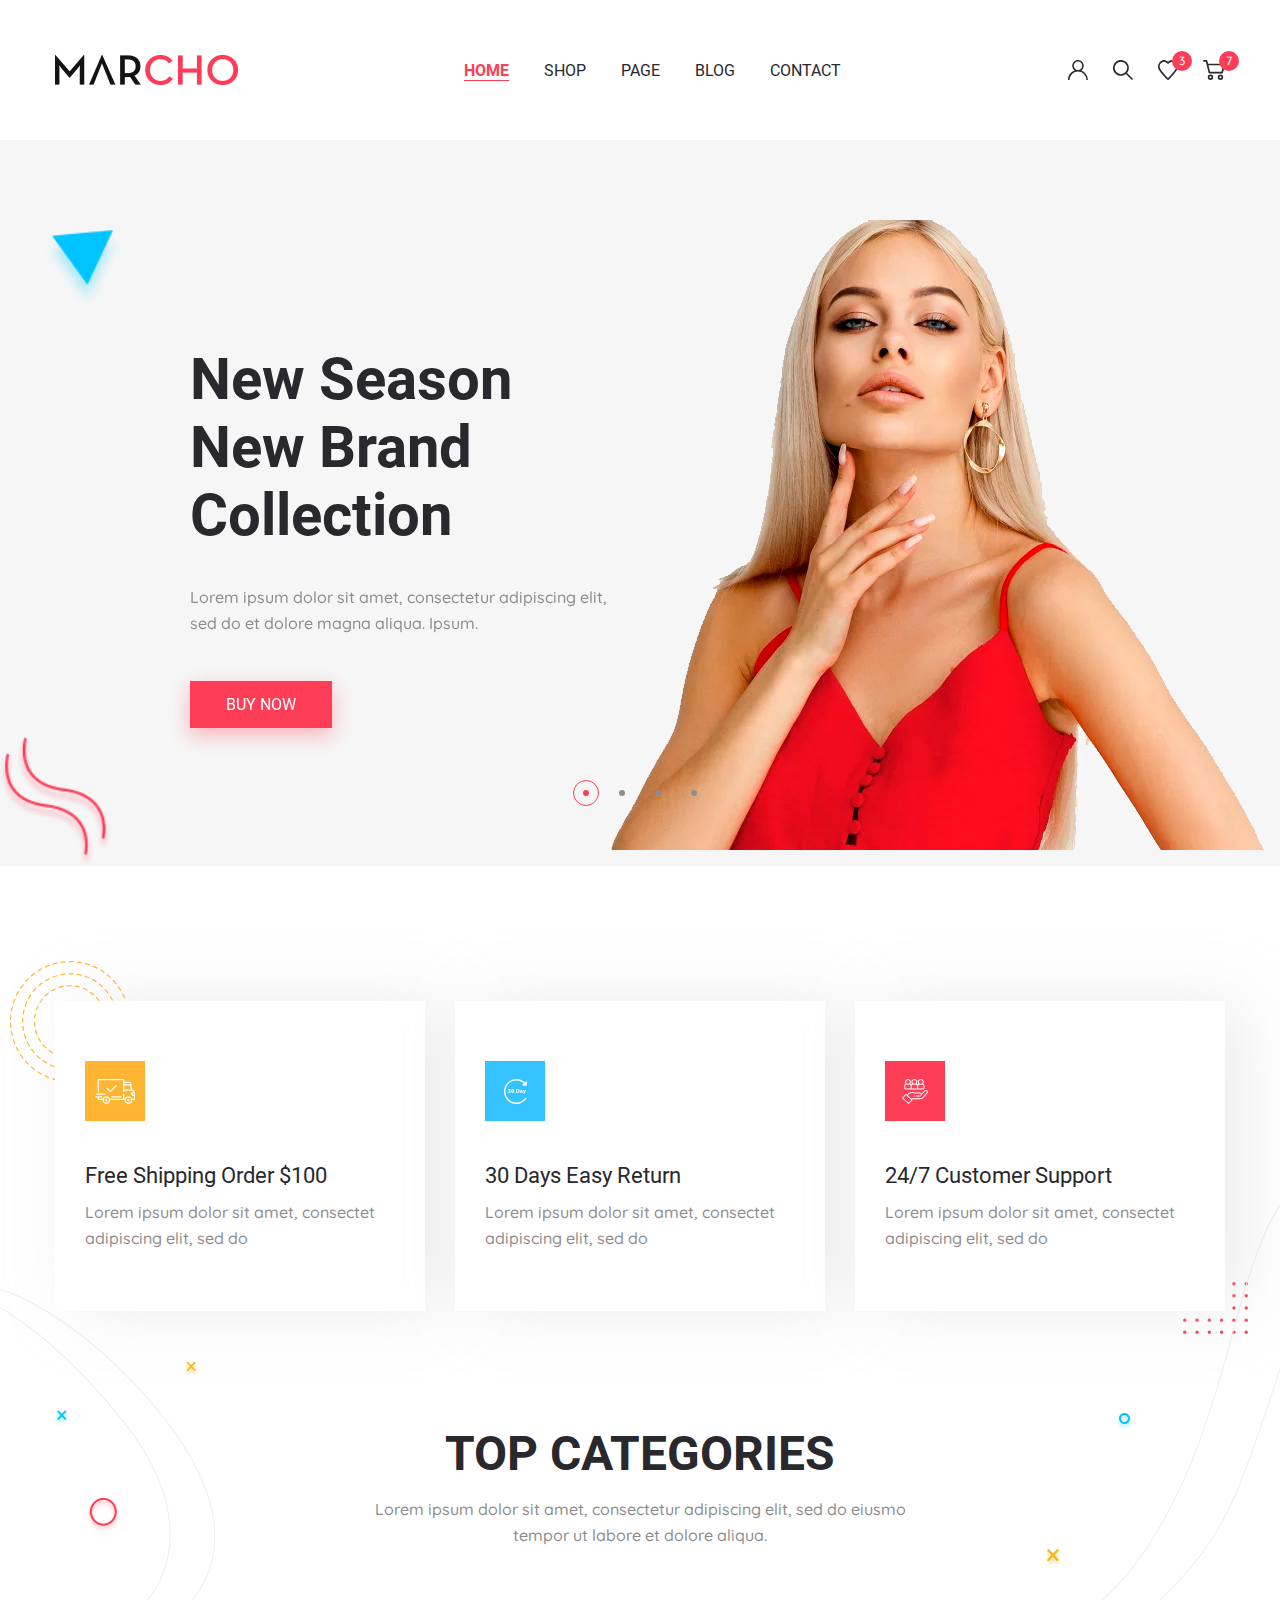
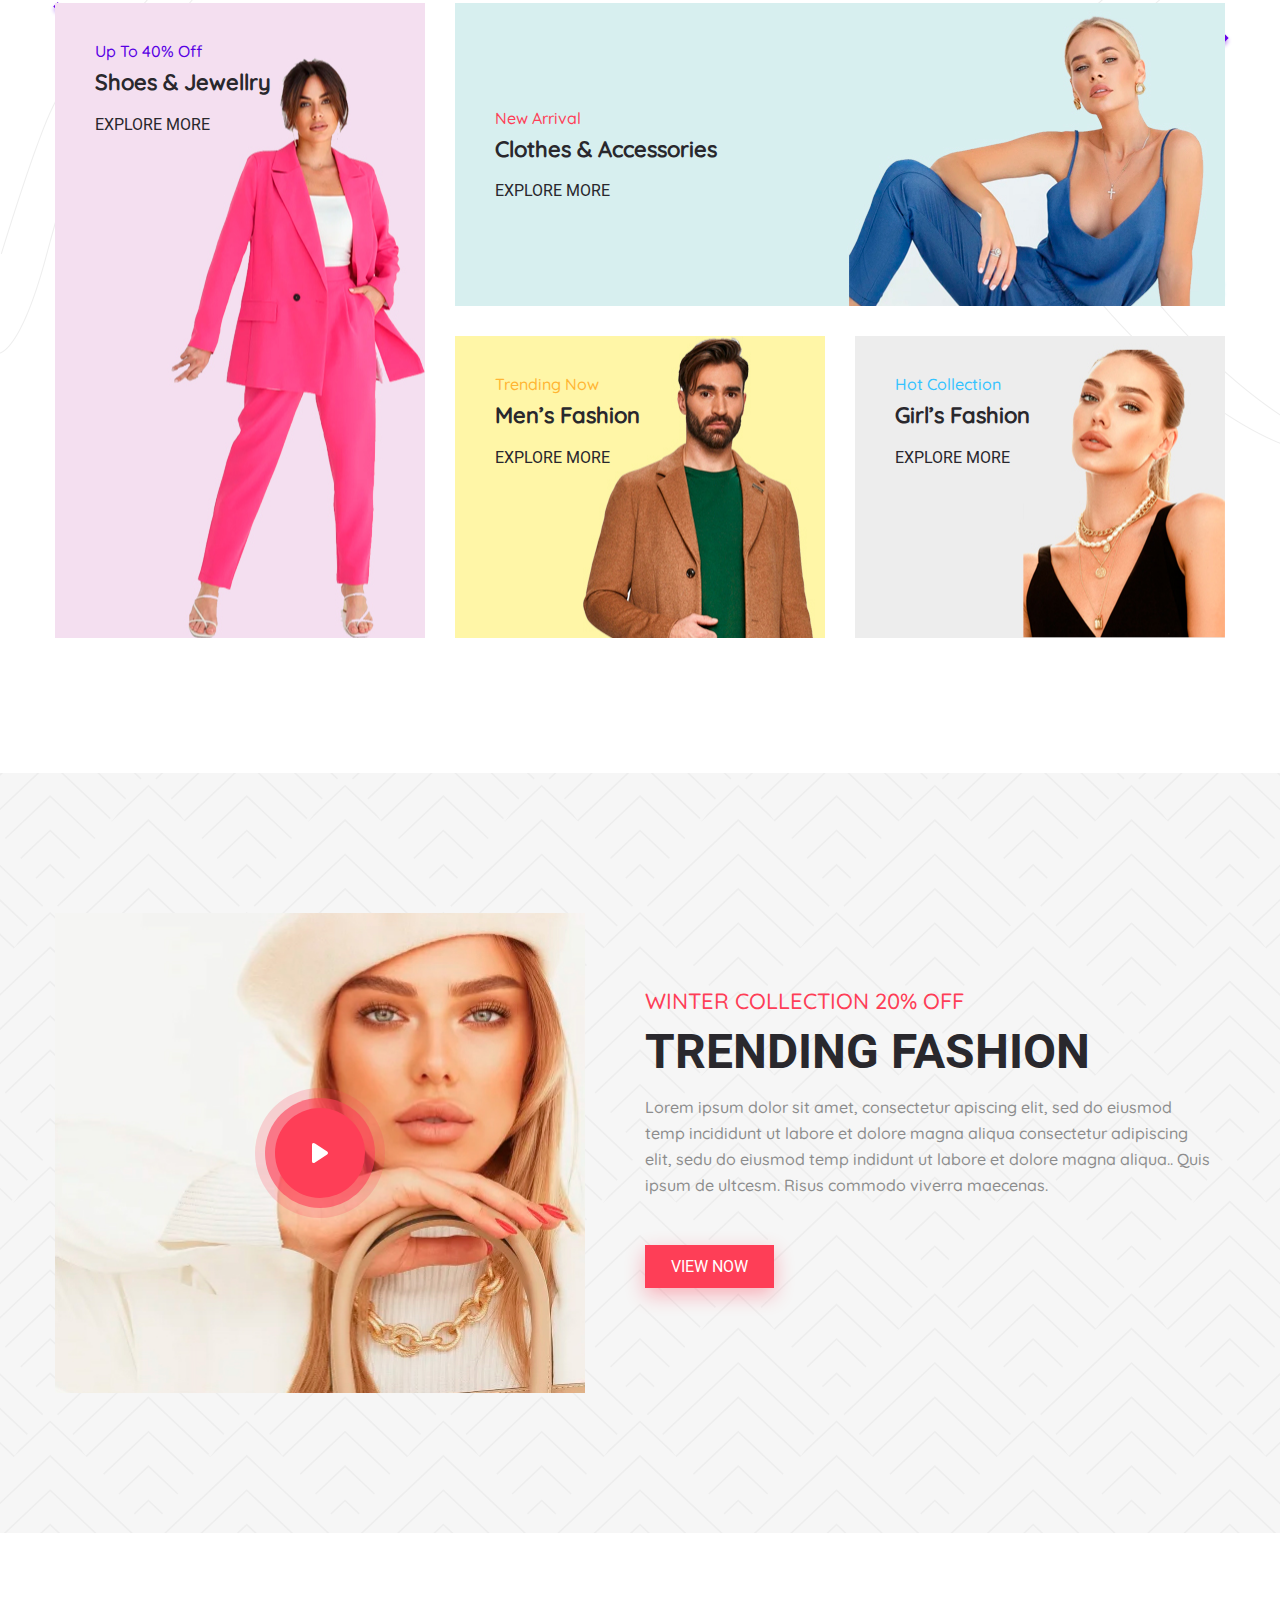
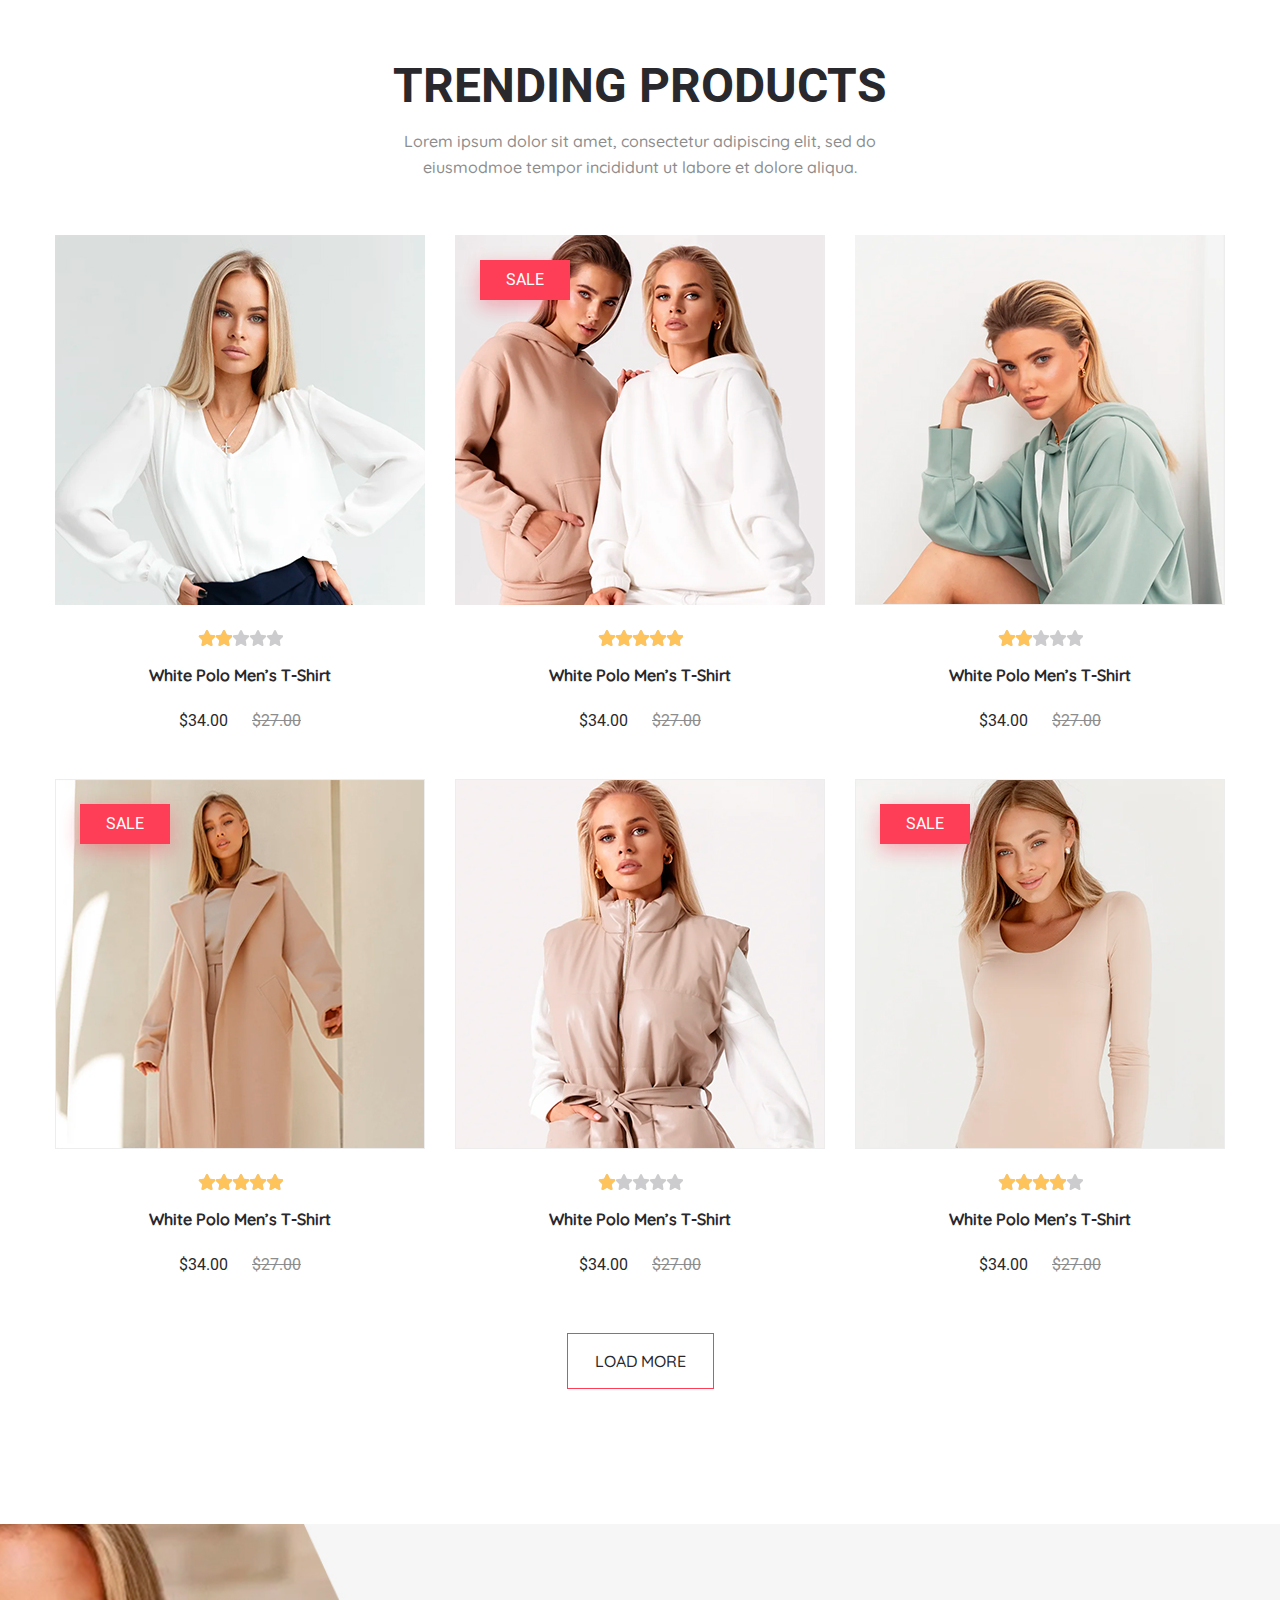
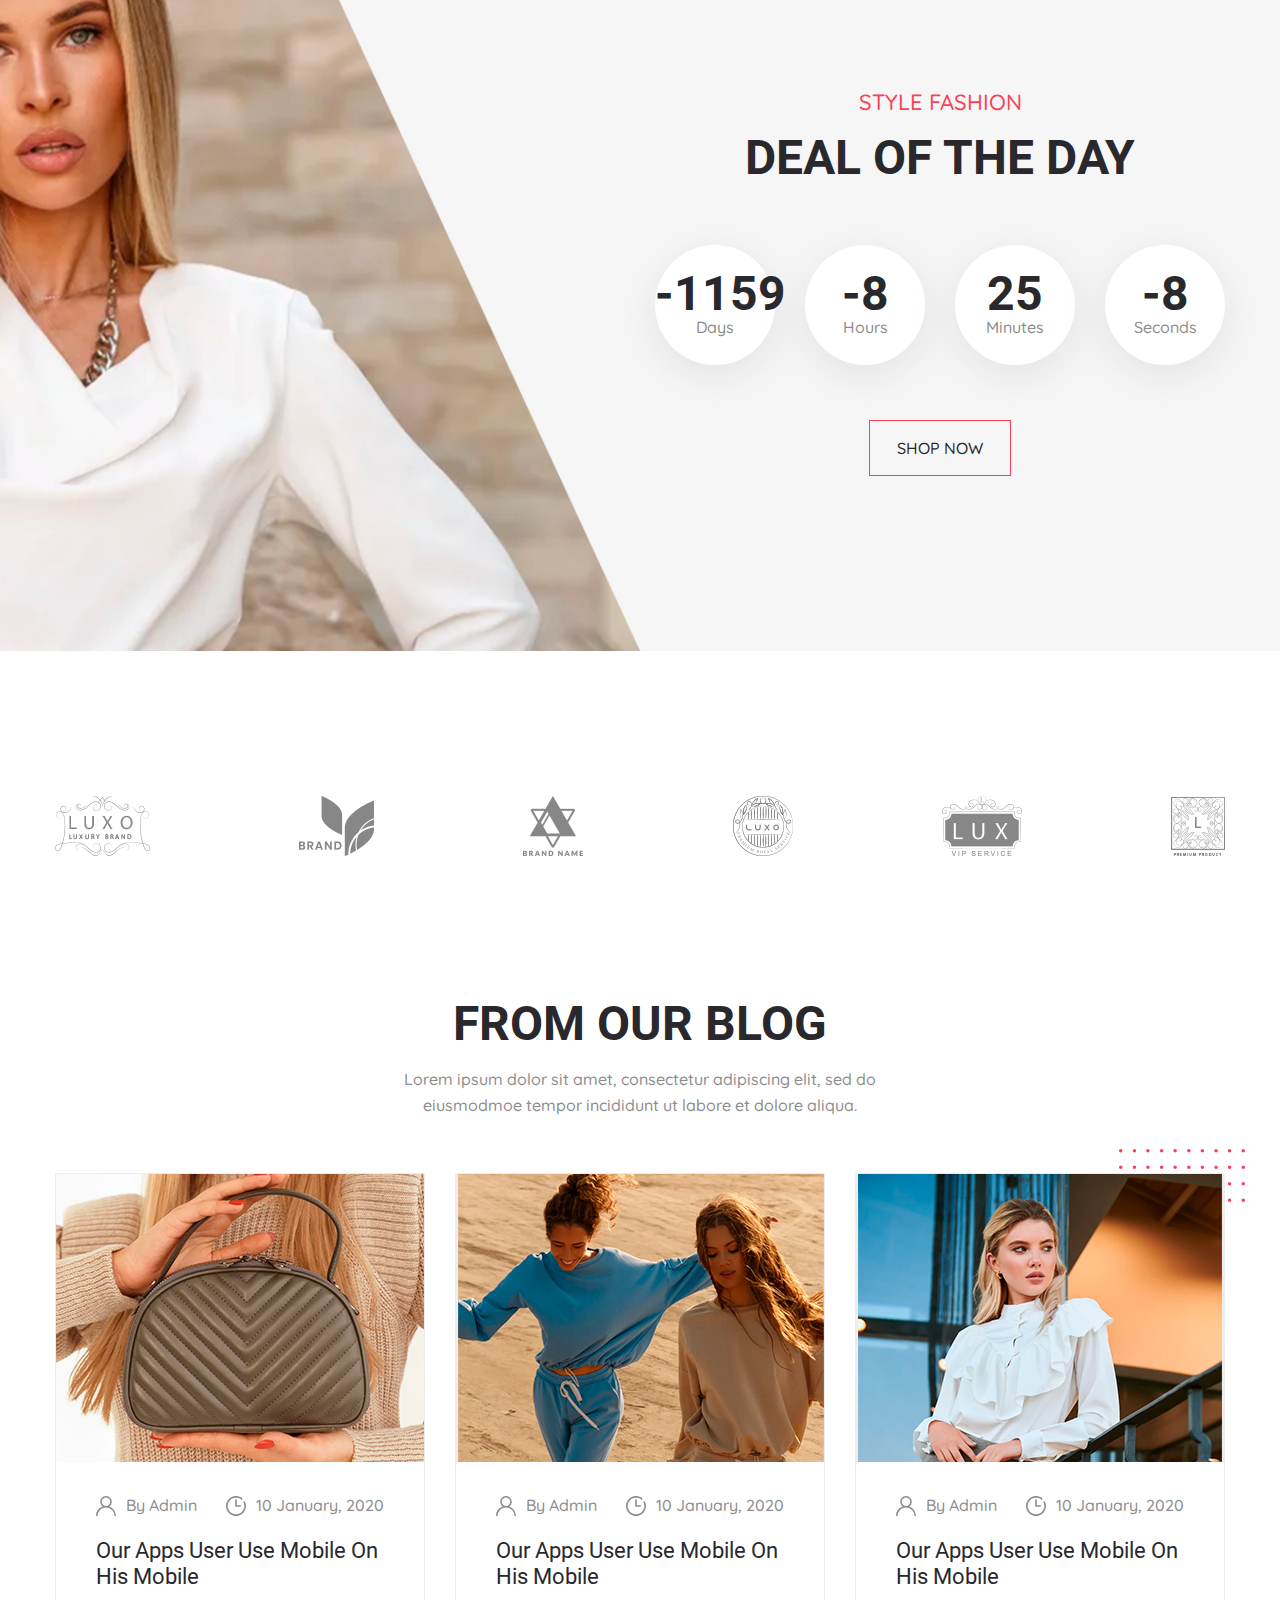
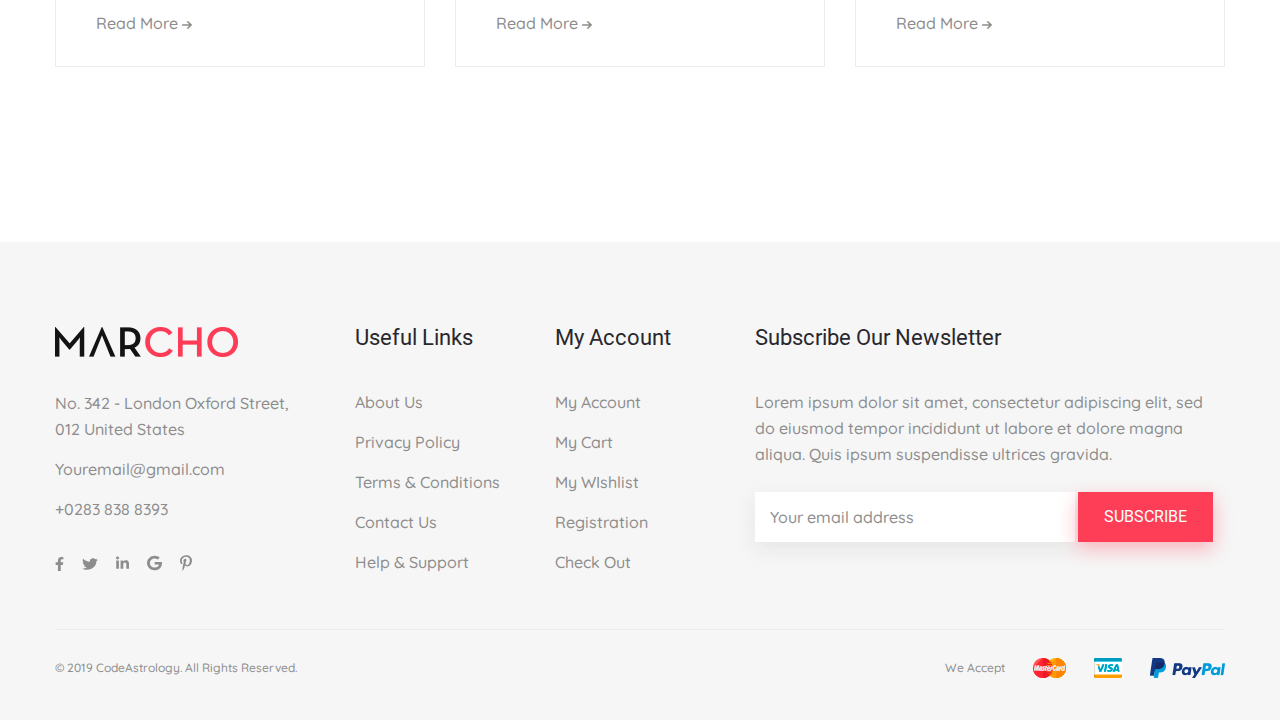
==== commit 5555c4f9: "fix link" ====
--- a/index.html
+++ b/index.html
@@ -23,24 +23,24 @@
       </button>
         <ul class="menu__list">
           <li class="menu__list-item">
-            <a class="menu__list-link menu__list-link--active" href="#">HOME</a>
+            <a class="menu__list-link menu__list-link--active" href="https://milkyway565.github.io/marcho/">HOME</a>
           </li>
           <li class="menu__list-item">
-            <a class="menu__list-link" href="#">SHOP</a>
+            <a class="menu__list-link" href="https://milkyway565.github.io/marcho/shop">SHOP</a>
           </li>
           <li class="menu__list-item">
-            <a class="menu__list-link" href="#">PAGE</a>
+            <a class="menu__list-link" href="https://milkyway565.github.io/marcho/404-page">PAGE</a>
           </li>
           <li class="menu__list-item">
-            <a class="menu__list-link" href="#">BLOG</a>
+            <a class="menu__list-link" href="https://milkyway565.github.io/marcho/blog">BLOG</a>
           </li>
           <li class="menu__list-item">
-            <a class="menu__list-link" href="#">CONTACT</a>
+            <a class="menu__list-link" href="https://milkyway565.github.io/marcho/contacts">CONTACT</a>
           </li>
         </ul>
       </nav>
       <div class="user-nav">
-        <a class="user-nav__link" href="#">
+        <a class="user-nav__link" href="https://milkyway565.github.io/marcho/login">
           <img class="user-nav__link-img" src="images/icon/user.svg" alt="user icon">
         </a>
         <a class="user-nav__link" href="#">
@@ -75,7 +75,7 @@
                 Lorem ipsum dolor sit amet, consectetur adipiscing elit, sed do
                 et dolore magna aliqua. Ipsum.
               </p>
-              <a class="top-slider__link " href="#">
+              <a class="top-slider__link " href="https://milkyway565.github.io/marcho/product">
                 BUY NOW
               </a>
             </div>
@@ -904,4 +904,4 @@
   <script src="js/main.min.js"></script>
 </body>
 
-</html>+</html>
